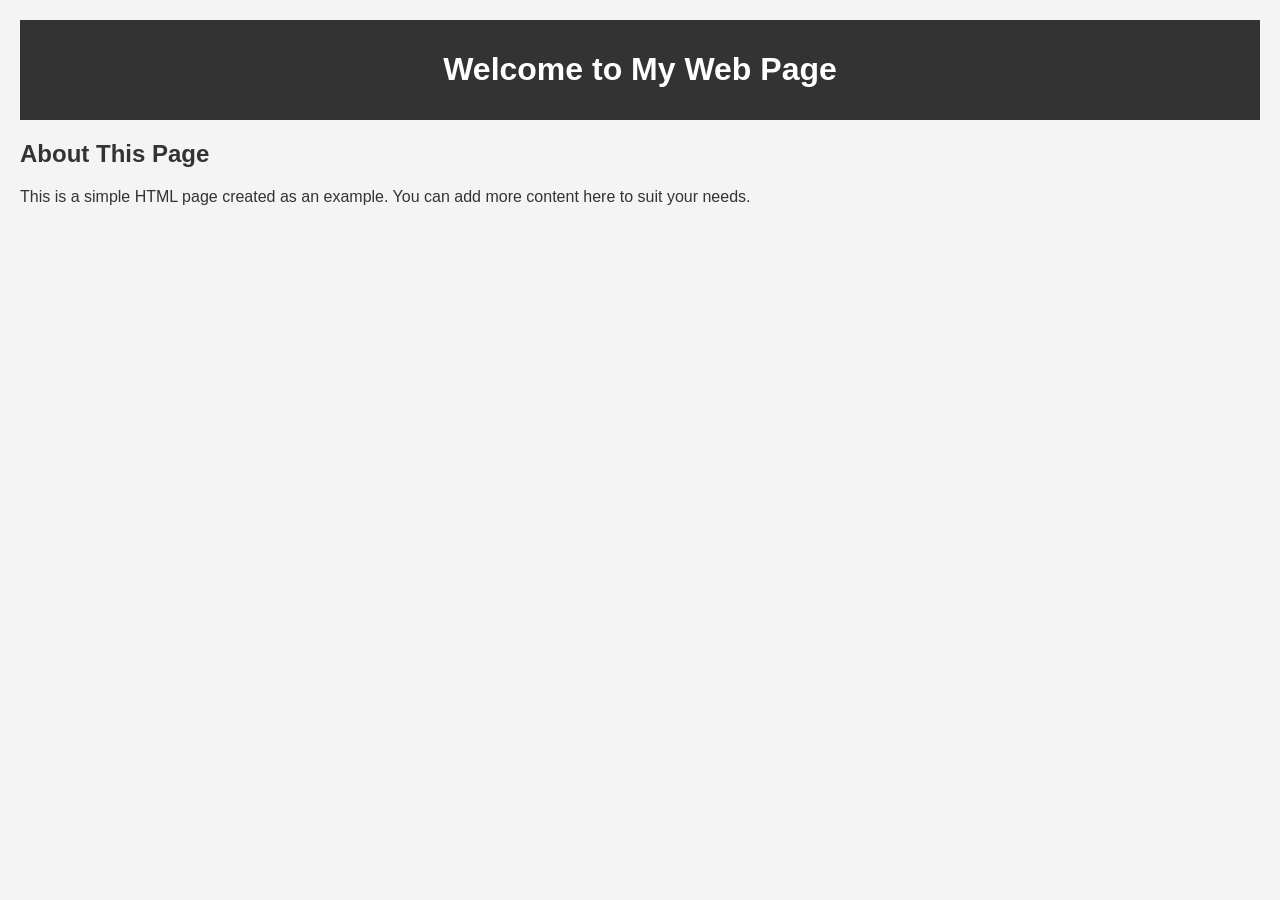
==== index.html @ c03ec2e4 "hello2" ====
<!DOCTYPE html>
<html lang="en">
<head>
    <meta charset="UTF-8">
    <meta name="viewport" content="width=device-width, initial-scale=1.0">
    <title>My First Web Page</title>
    <style>
        body {
            font-family: Arial, sans-serif;
            background-color: #f4f4f4;
            color: #333;
            margin: 0;
            padding: 20px;
        }
        header {
            background-color: #333;
            color: #fff;
            padding: 10px 0;
            text-align: center;
        }
        main {
            margin-top: 20px;
        }
    </style>
</head>
<body>
    <header>
        <h1>Welcome to My Web Page</h1>
    </header>
    <main>
        <h2>About This Page</h2>
        <p>This is a simple HTML page created as an example. You can add more content here to suit your needs.</p>
    </main>
</body>
</html>
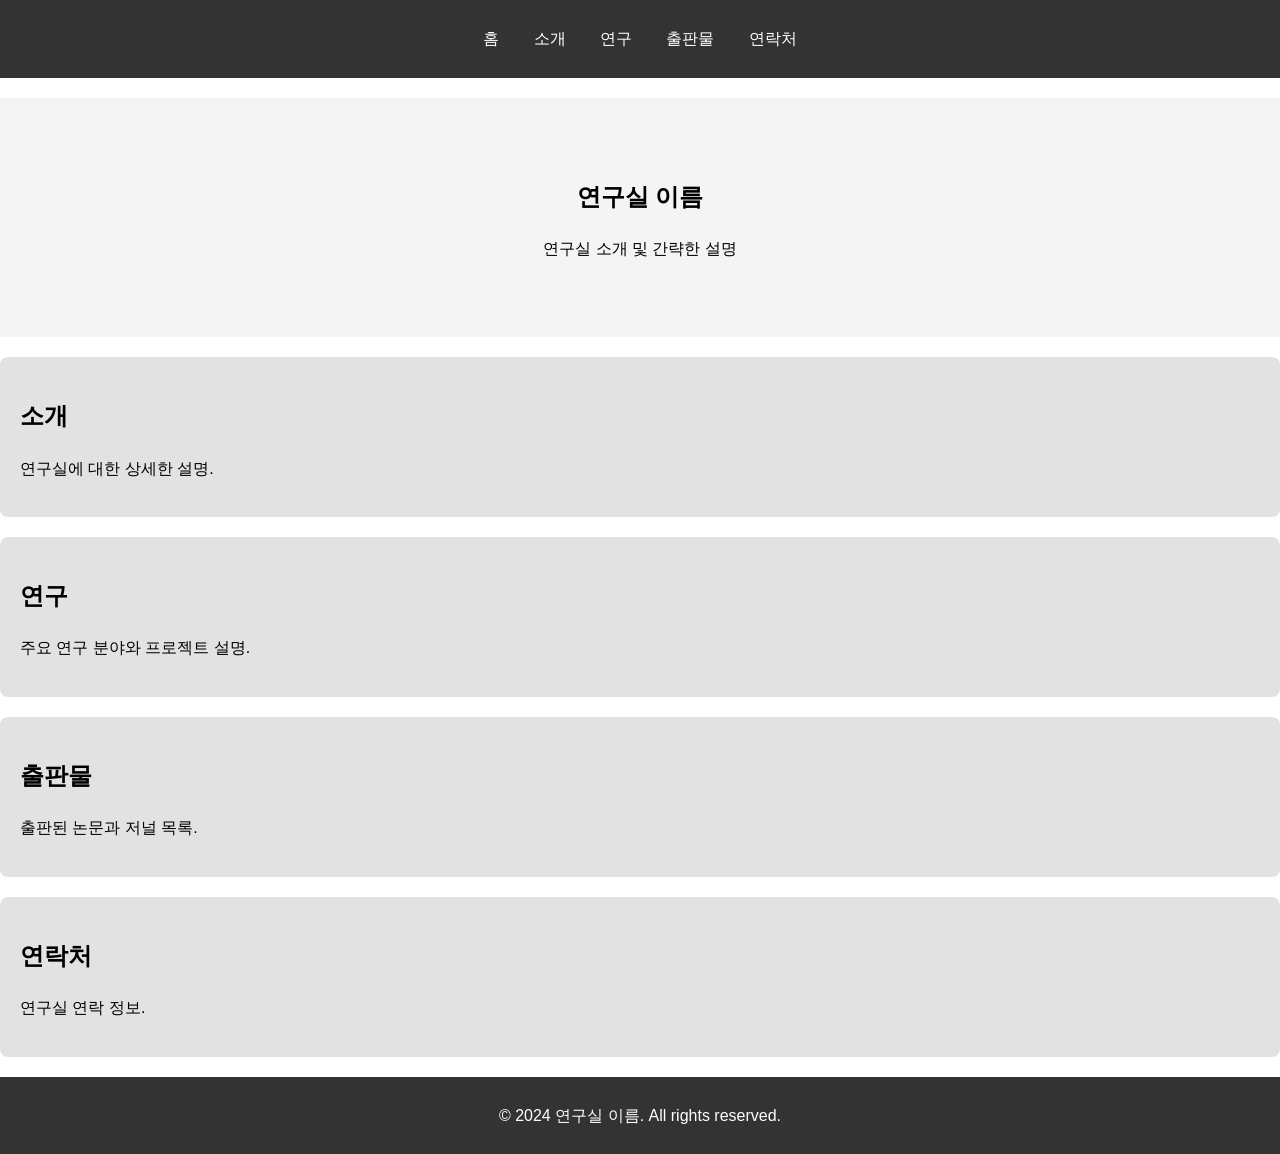
==== commit 661d99ef: "hello3" ====
--- a/index.html
+++ b/index.html
@@ -1,35 +1,53 @@
 <!DOCTYPE html>
-<html lang="en">
+<html lang="ko">
 <head>
     <meta charset="UTF-8">
     <meta name="viewport" content="width=device-width, initial-scale=1.0">
-    <title>My First Web Page</title>
-    <style>
-        body {
-            font-family: Arial, sans-serif;
-            background-color: #f4f4f4;
-            color: #333;
-            margin: 0;
-            padding: 20px;
-        }
-        header {
-            background-color: #333;
-            color: #fff;
-            padding: 10px 0;
-            text-align: center;
-        }
-        main {
-            margin-top: 20px;
-        }
-    </style>
+    <title>연구실 페이지</title>
+    <link rel="stylesheet" href="styles/styles.css">
 </head>
 <body>
     <header>
-        <h1>Welcome to My Web Page</h1>
+        <nav>
+            <ul>
+                <li><a href="#home">홈</a></li>
+                <li><a href="#about">소개</a></li>
+                <li><a href="#research">연구</a></li>
+                <li><a href="#publications">출판물</a></li>
+                <li><a href="#contact">연락처</a></li>
+            </ul>
+        </nav>
     </header>
-    <main>
-        <h2>About This Page</h2>
-        <p>This is a simple HTML page created as an example. You can add more content here to suit your needs.</p>
-    </main>
+
+    <section id="home">
+        <h1>연구실 이름</h1>
+        <p>연구실 소개 및 간략한 설명</p>
+    </section>
+
+    <section id="about">
+        <h2>소개</h2>
+        <p>연구실에 대한 상세한 설명.</p>
+    </section>
+
+    <section id="research">
+        <h2>연구</h2>
+        <p>주요 연구 분야와 프로젝트 설명.</p>
+    </section>
+
+    <section id="publications">
+        <h2>출판물</h2>
+        <p>출판된 논문과 저널 목록.</p>
+    </section>
+
+    <section id="contact">
+        <h2>연락처</h2>
+        <p>연구실 연락 정보.</p>
+    </section>
+
+    <footer>
+        <p>&copy; 2024 연구실 이름. All rights reserved.</p>
+    </footer>
+
+    <script src="script.js"></script>
 </body>
-</html>
+</html>
--- a/styles/styles.css
+++ b/styles/styles.css
@@ -0,0 +1,59 @@
+body {
+    font-family: Arial, sans-serif;
+    margin: 0;
+    padding: 0;
+    line-height: 1.6;
+}
+
+header {
+    background: #333;
+    color: #fff;
+    padding: 10px 0;
+    text-align: center;
+}
+
+nav ul {
+    list-style: none;
+    padding: 0;
+}
+
+nav ul li {
+    display: inline;
+    margin: 0 15px;
+}
+
+nav ul li a {
+    color: #fff;
+    text-decoration: none;
+}
+
+section {
+    padding: 20px;
+    margin: 20px 0;
+}
+
+section#home {
+    background: #f4f4f4;
+    text-align: center;
+    padding: 60px 20px;
+}
+
+section#about, section#research, section#publications, section#contact {
+    background: #e2e2e2;
+    border-radius: 8px;
+}
+
+footer {
+    background: #333;
+    color: #fff;
+    text-align: center;
+    padding: 10px 0;
+    margin-top: 20px;
+}
+
+@media (max-width: 768px) {
+    nav ul li {
+        display: block;
+        margin: 10px 0;
+    }
+}
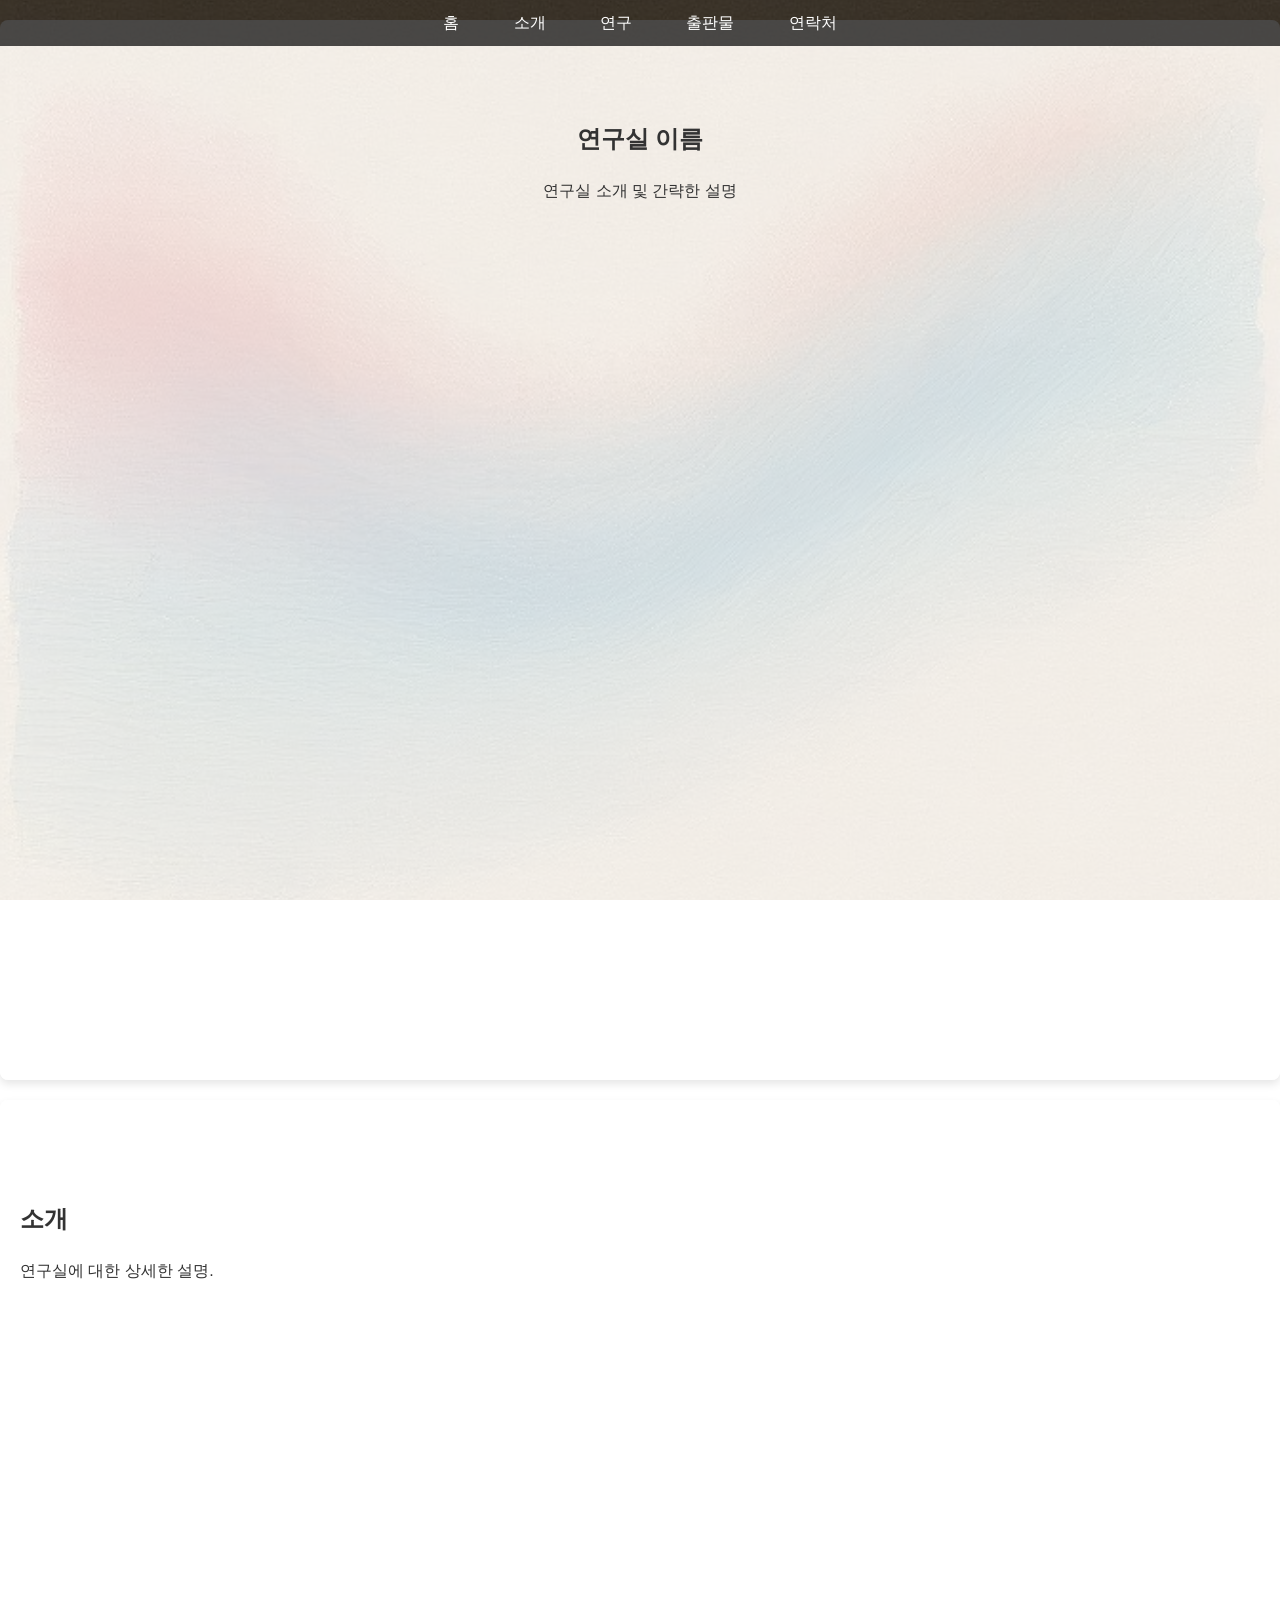
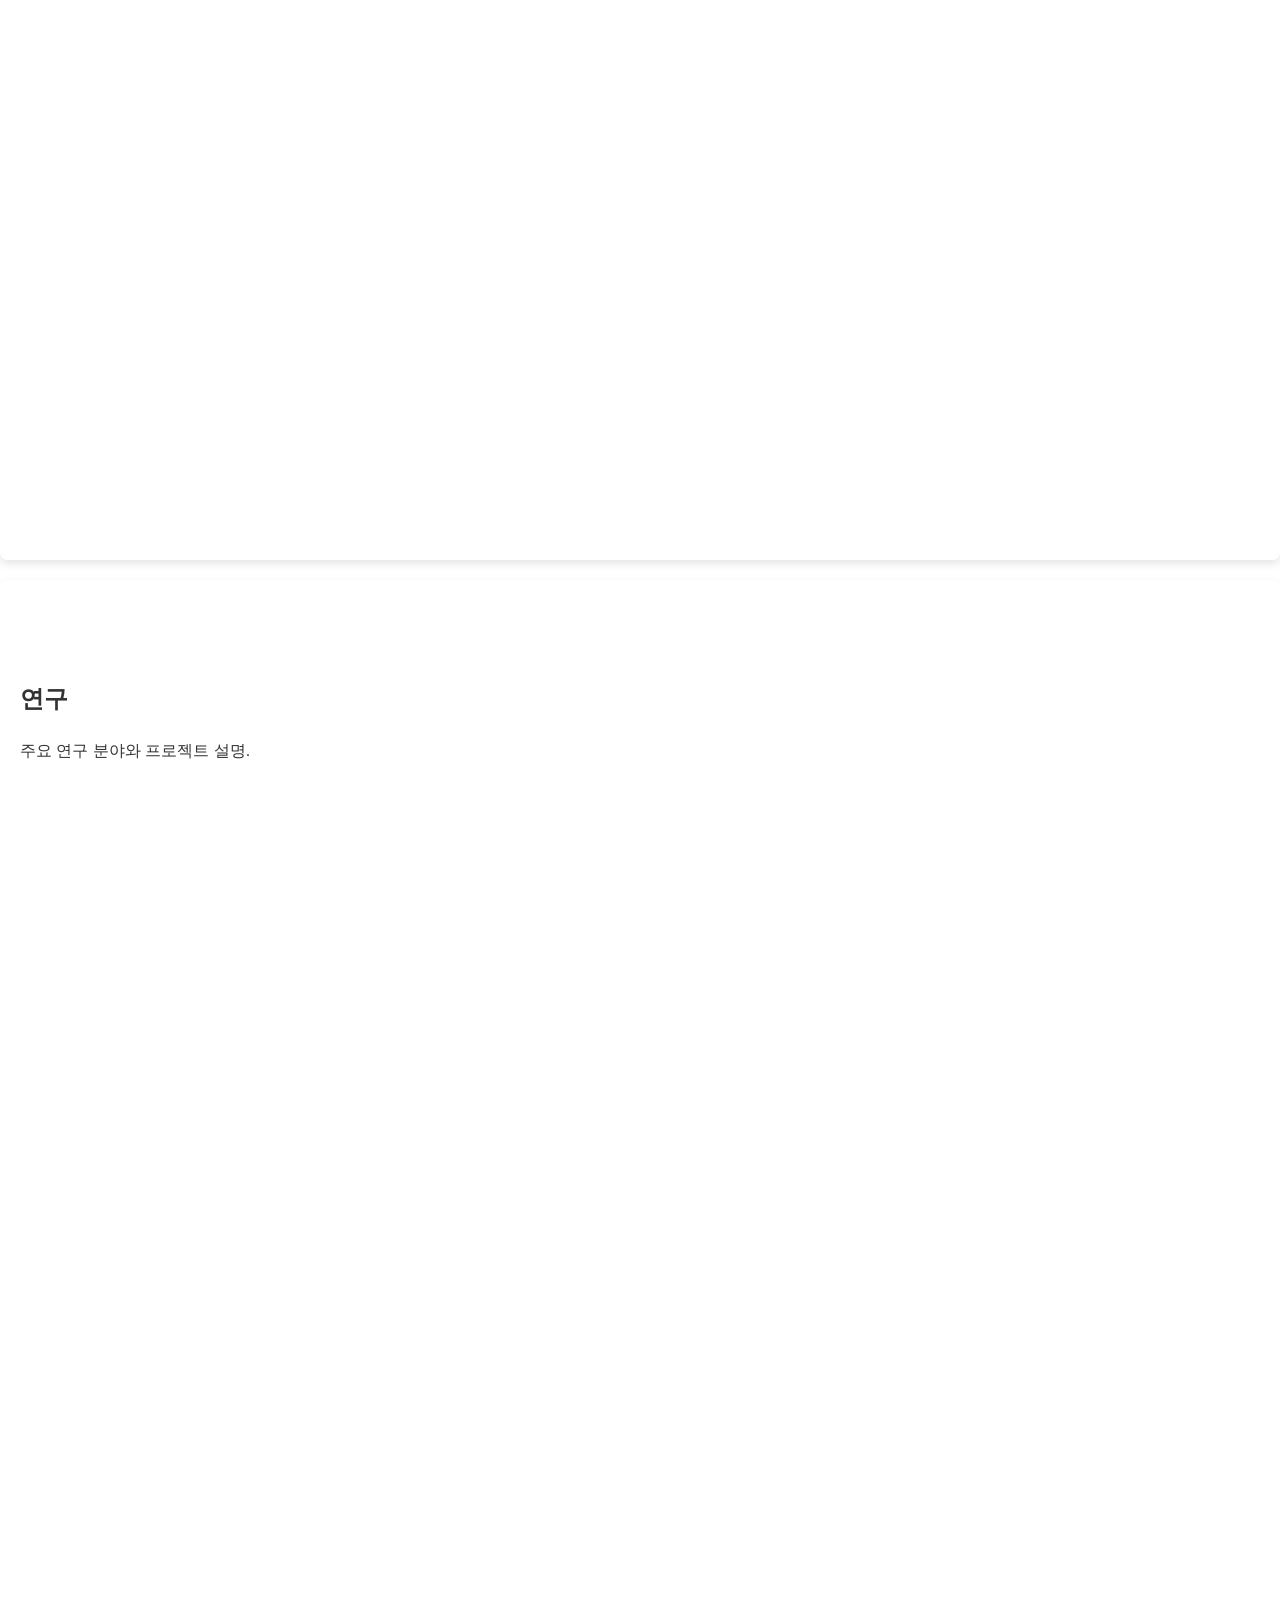
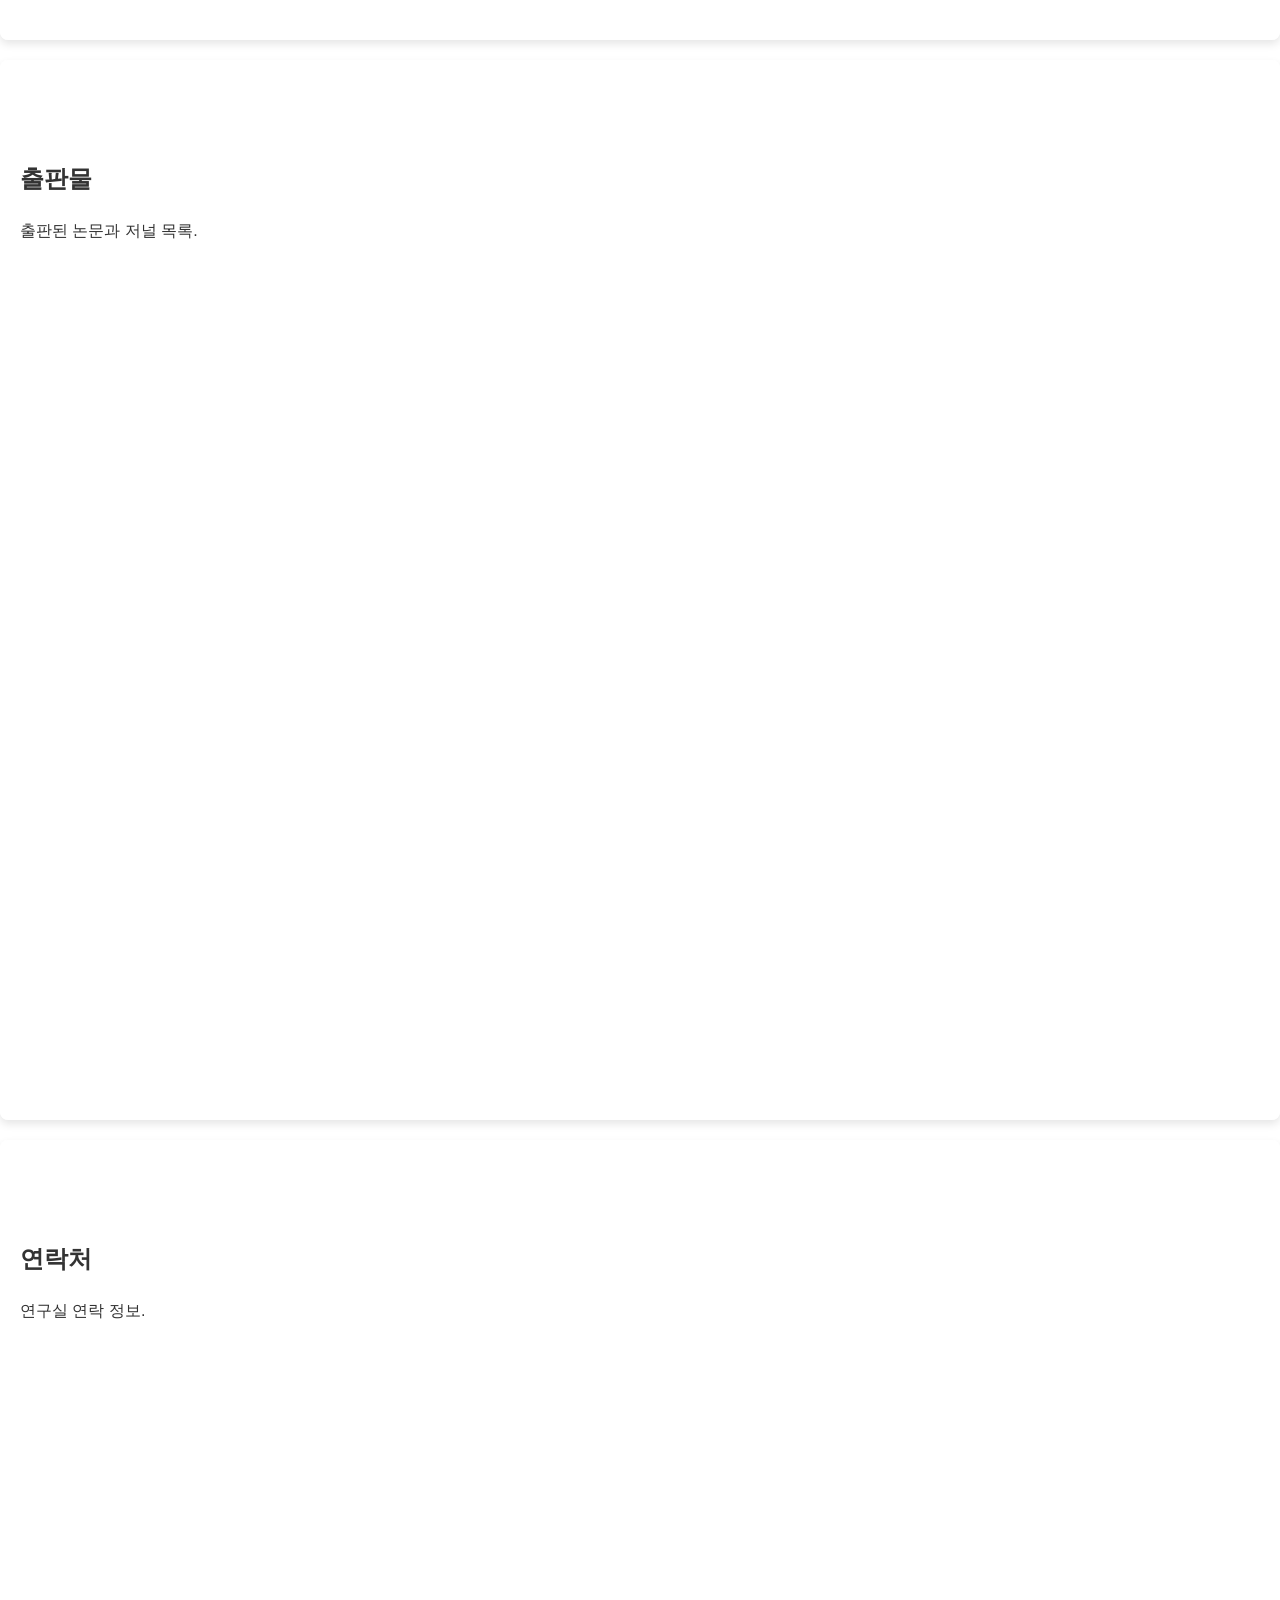
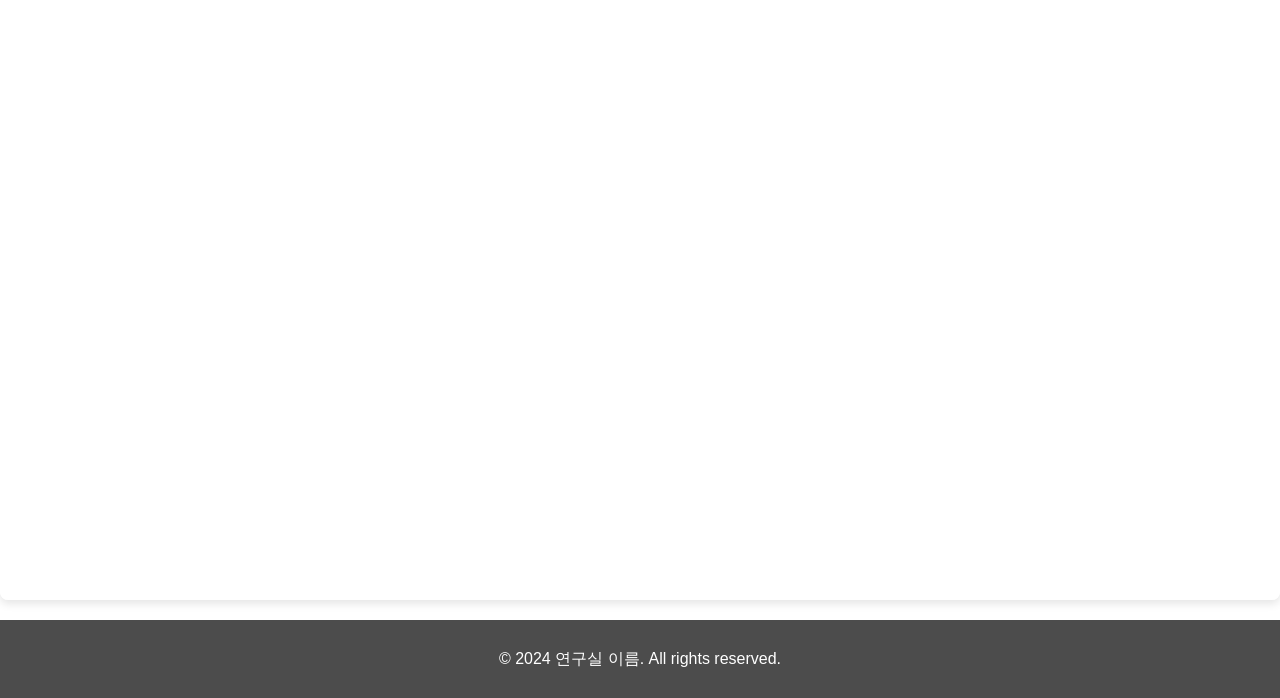
==== commit e8535746: "hello4" ====
--- a/index.html
+++ b/index.html
@@ -47,7 +47,5 @@
     <footer>
         <p>&copy; 2024 연구실 이름. All rights reserved.</p>
     </footer>
-
-    <script src="script.js"></script>
 </body>
-</html>+</html>
--- a/styles/styles.css
+++ b/styles/styles.css
@@ -3,48 +3,61 @@
     margin: 0;
     padding: 0;
     line-height: 1.6;
+    background-image: url('image.jpg'); /* 배경 이미지 설정 */
+    background-size: cover;
+    background-attachment: fixed; /* 배경을 고정시킴 */
+    background-position: center;
+    color: #333;
 }
 
 header {
-    background: #333;
+    background: rgba(0, 0, 0, 0.7);
     color: #fff;
     padding: 10px 0;
+    position: fixed;
+    width: 100%;
+    top: 0;
+    z-index: 1000;
+}
+
+header nav ul {
+    list-style: none;
+    padding: 0;
+    margin: 0;
     text-align: center;
 }
 
-nav ul {
-    list-style: none;
-    padding: 0;
-}
-
-nav ul li {
+header nav ul li {
     display: inline;
     margin: 0 15px;
 }
 
-nav ul li a {
+header nav ul li a {
     color: #fff;
     text-decoration: none;
+    padding: 5px 10px;
+}
+
+header nav ul li a:hover {
+    background: #555;
+    border-radius: 4px;
 }
 
 section {
-    padding: 20px;
+    padding: 80px 20px; /* 패딩을 늘려 상단 헤더와 겹치지 않도록 설정 */
     margin: 20px 0;
+    min-height: 100vh; /* 각 섹션의 높이를 전체 화면 높이로 설정 */
+    background: rgba(255, 255, 255, 0.8);
+    border-radius: 8px;
+    box-shadow: 0 4px 8px rgba(0, 0, 0, 0.1);
 }
 
 section#home {
-    background: #f4f4f4;
     text-align: center;
-    padding: 60px 20px;
-}
-
-section#about, section#research, section#publications, section#contact {
-    background: #e2e2e2;
-    border-radius: 8px;
 }
 
 footer {
-    background: #333;
+    background: rgba(0, 0, 0, 0.7);
     color: #fff;
     text-align: center;
     padding: 10px 0;
@@ -52,7 +65,7 @@
 }
 
 @media (max-width: 768px) {
-    nav ul li {
+    header nav ul li {
         display: block;
         margin: 10px 0;
     }
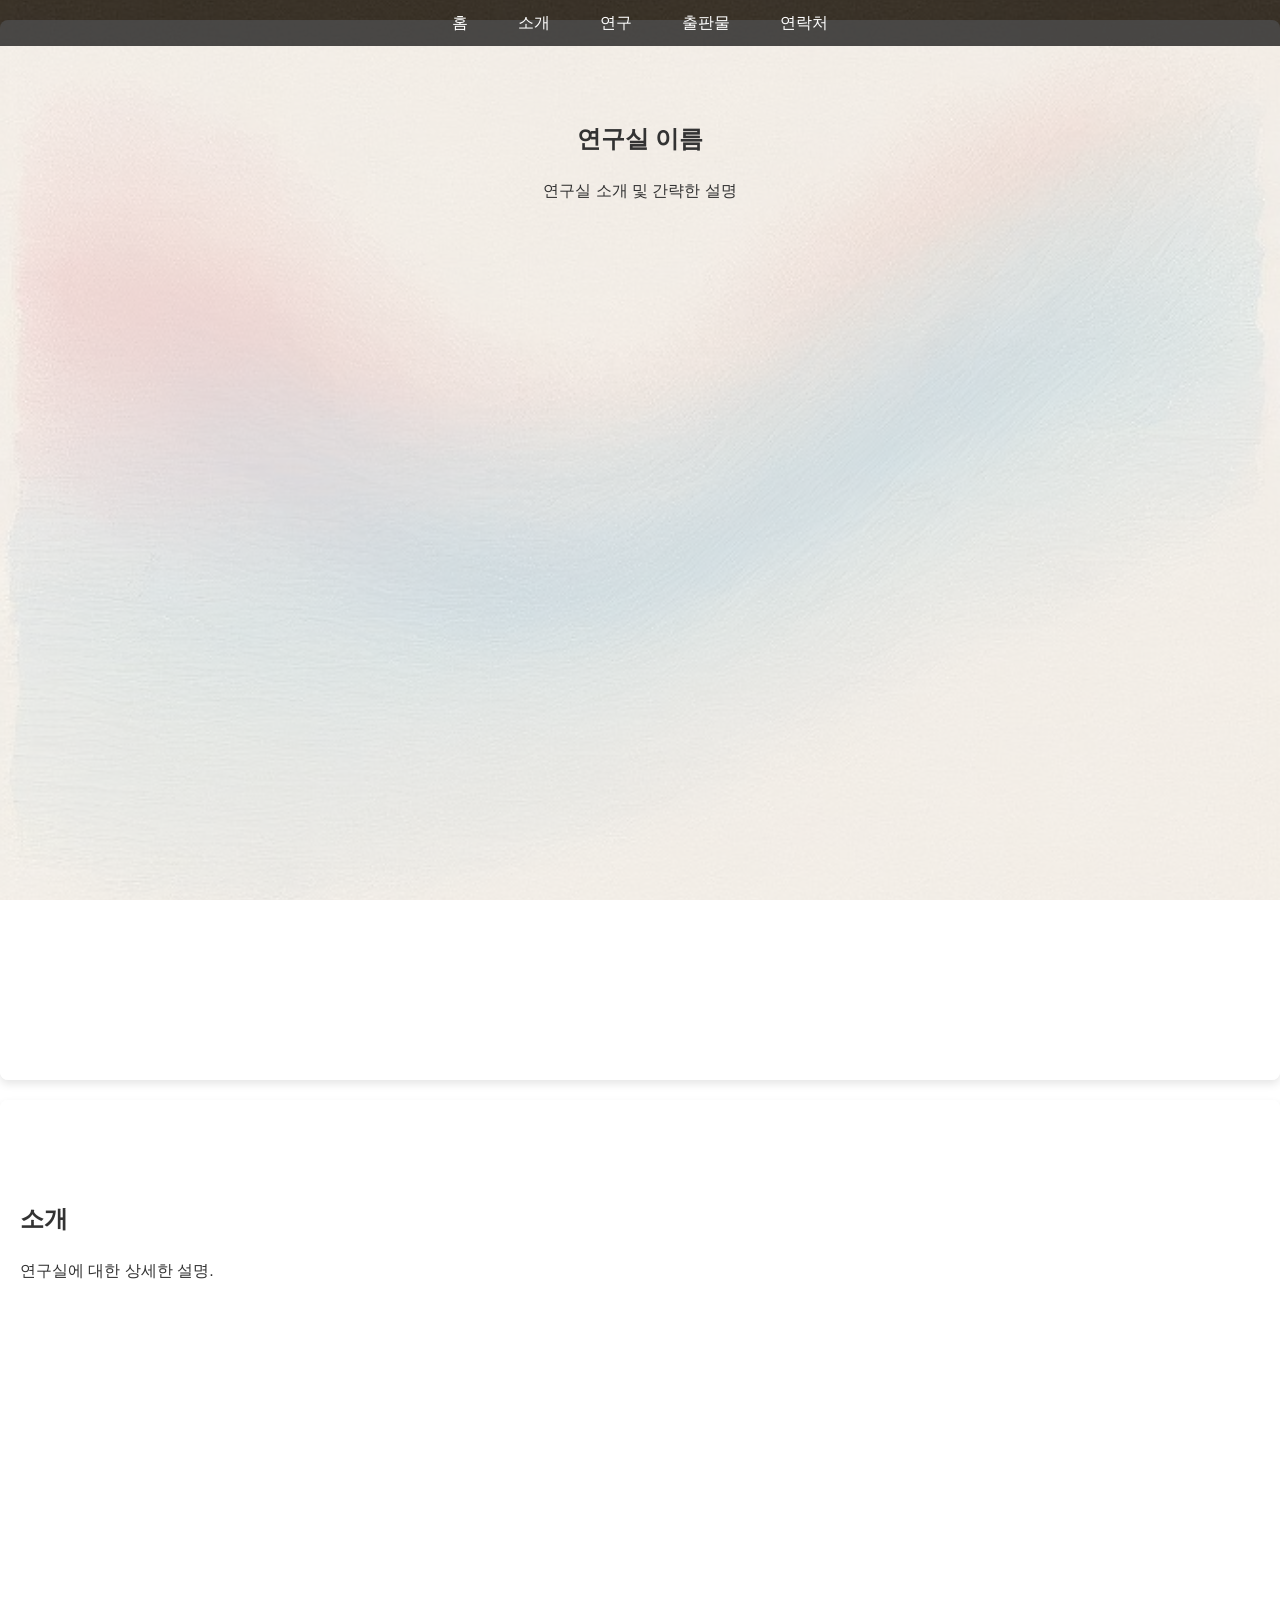
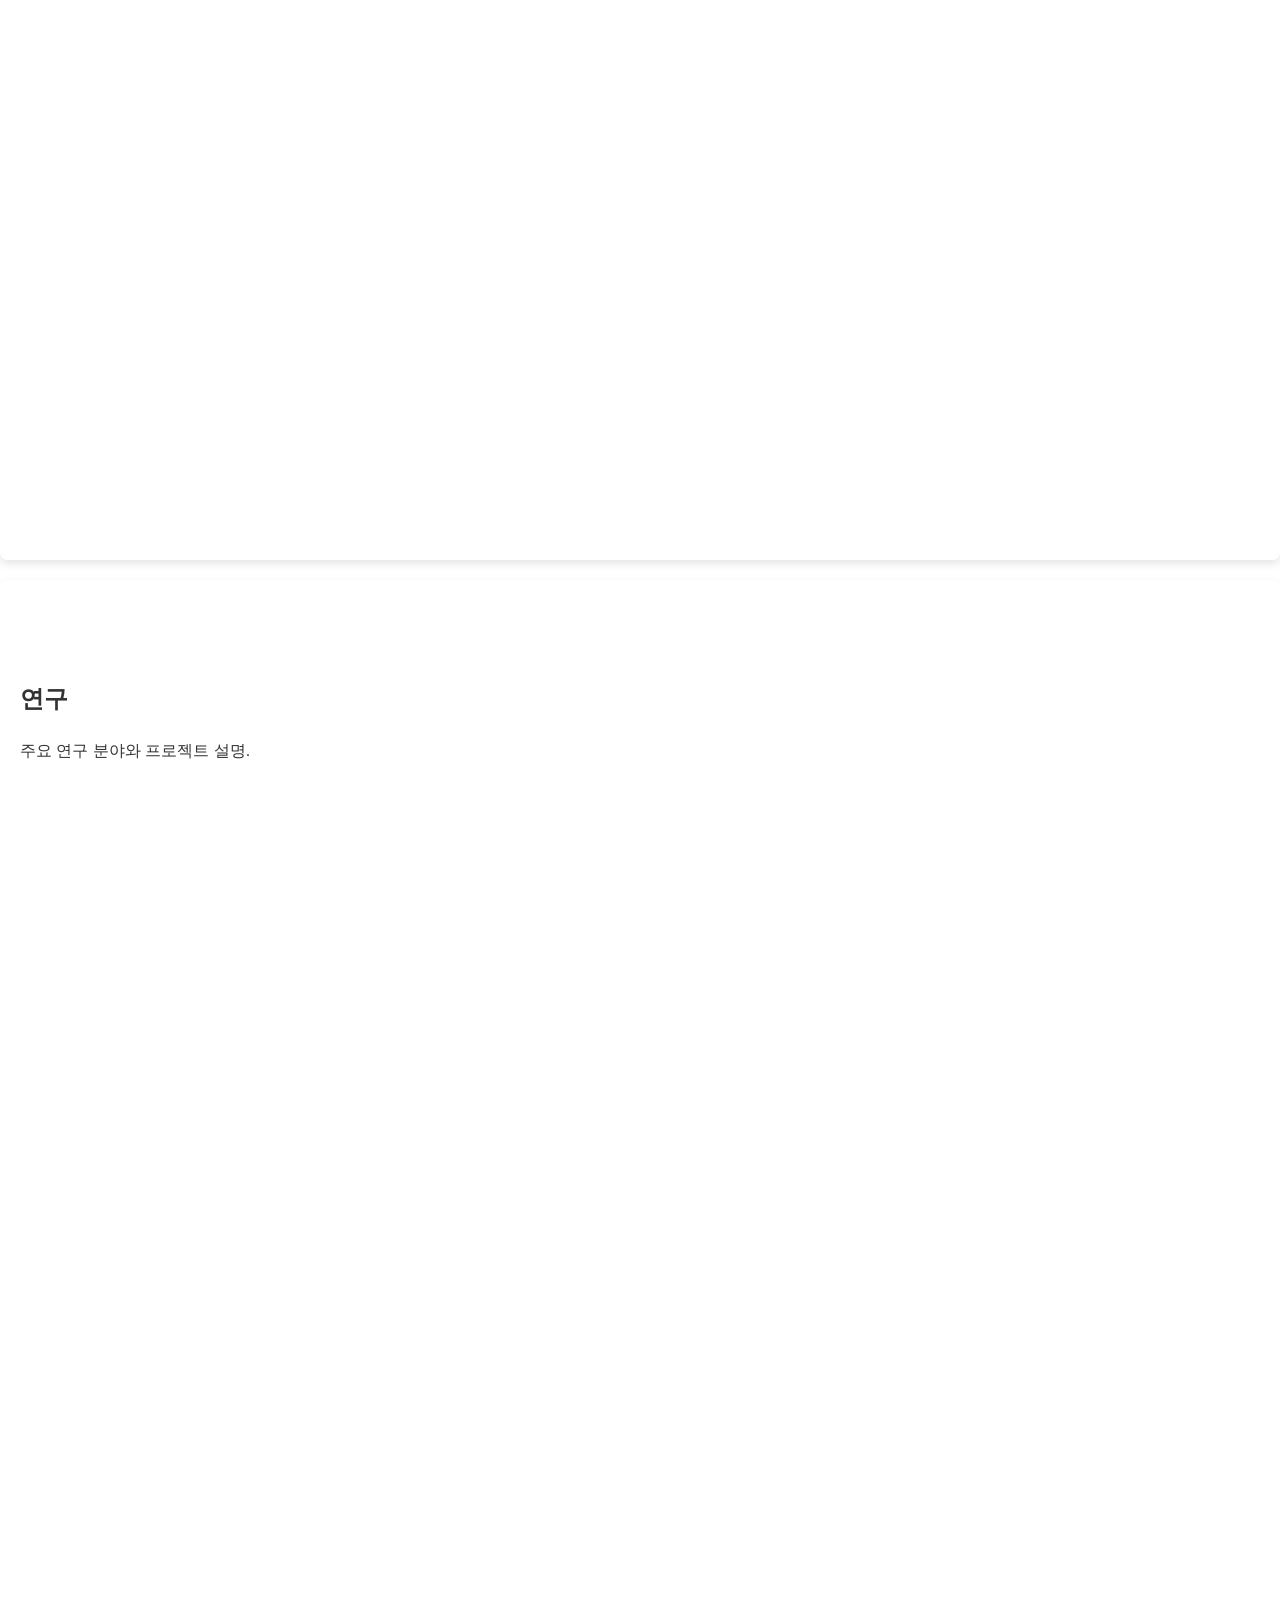
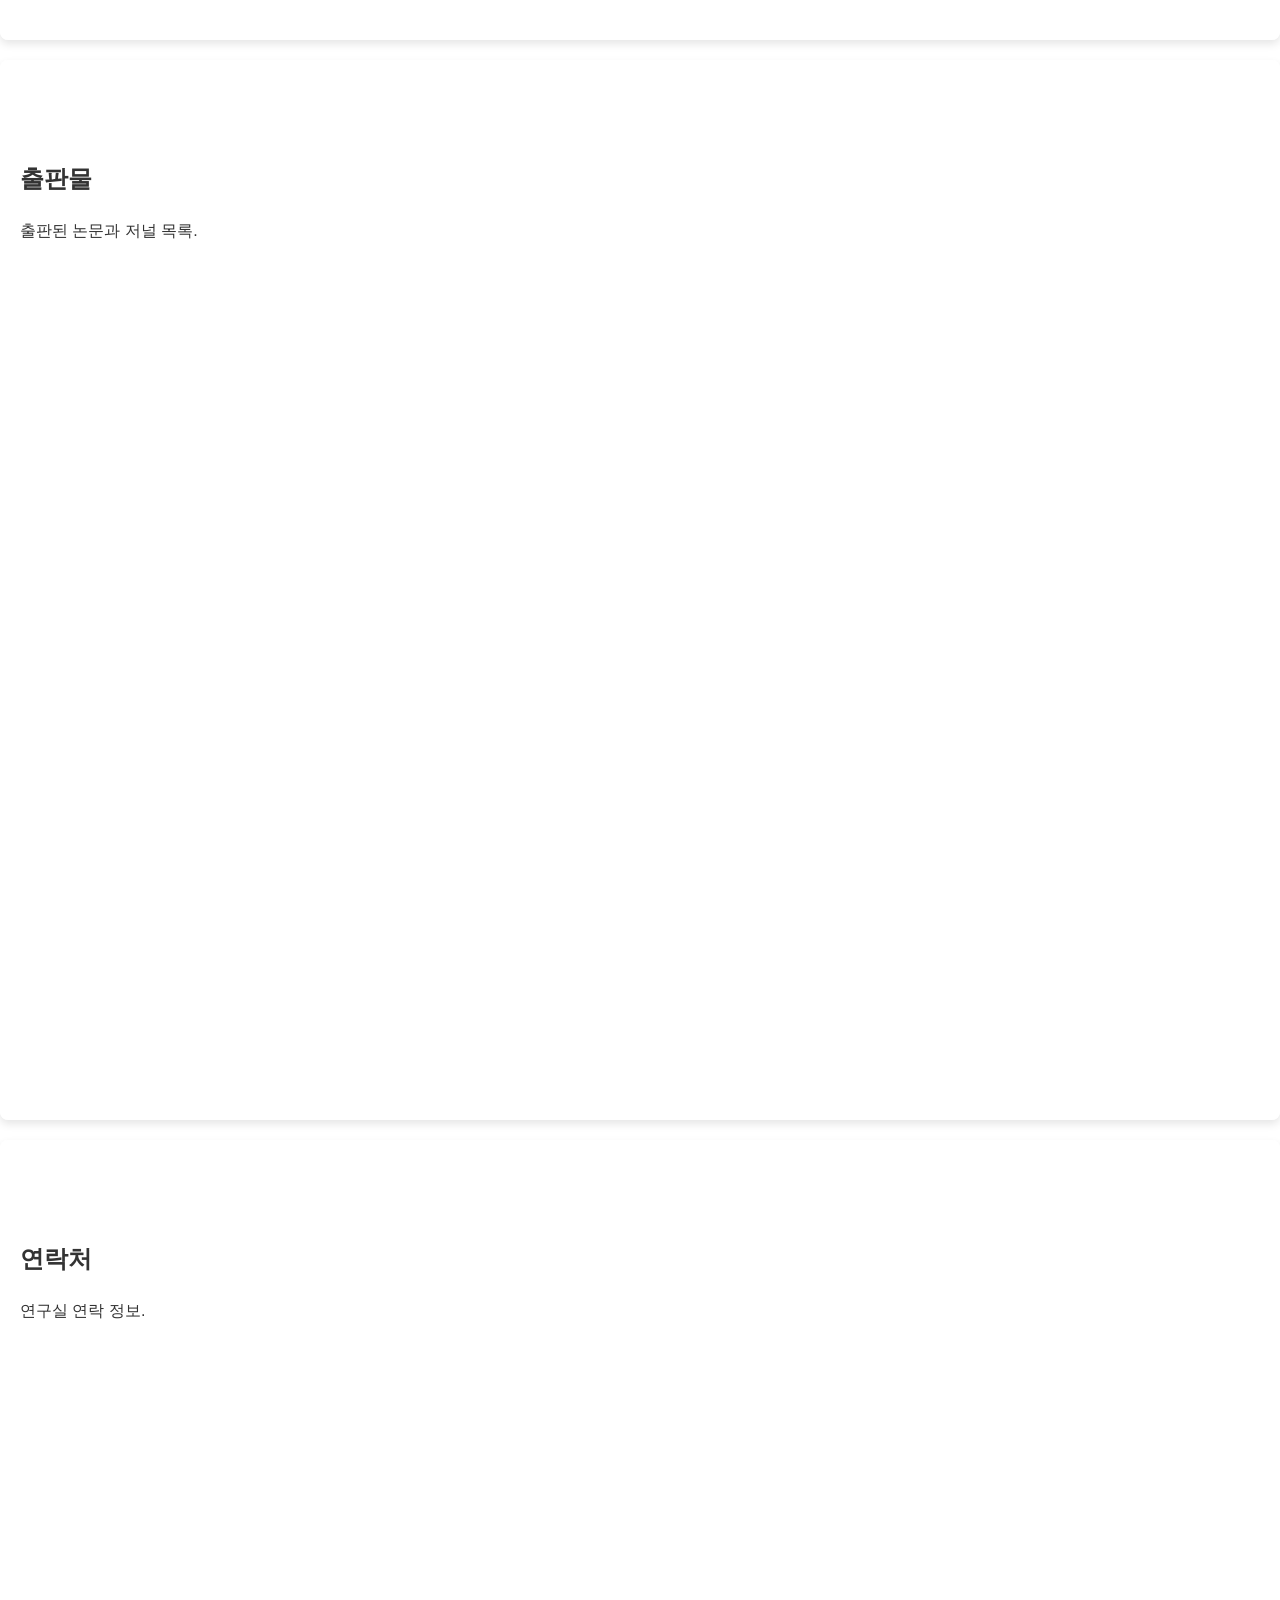
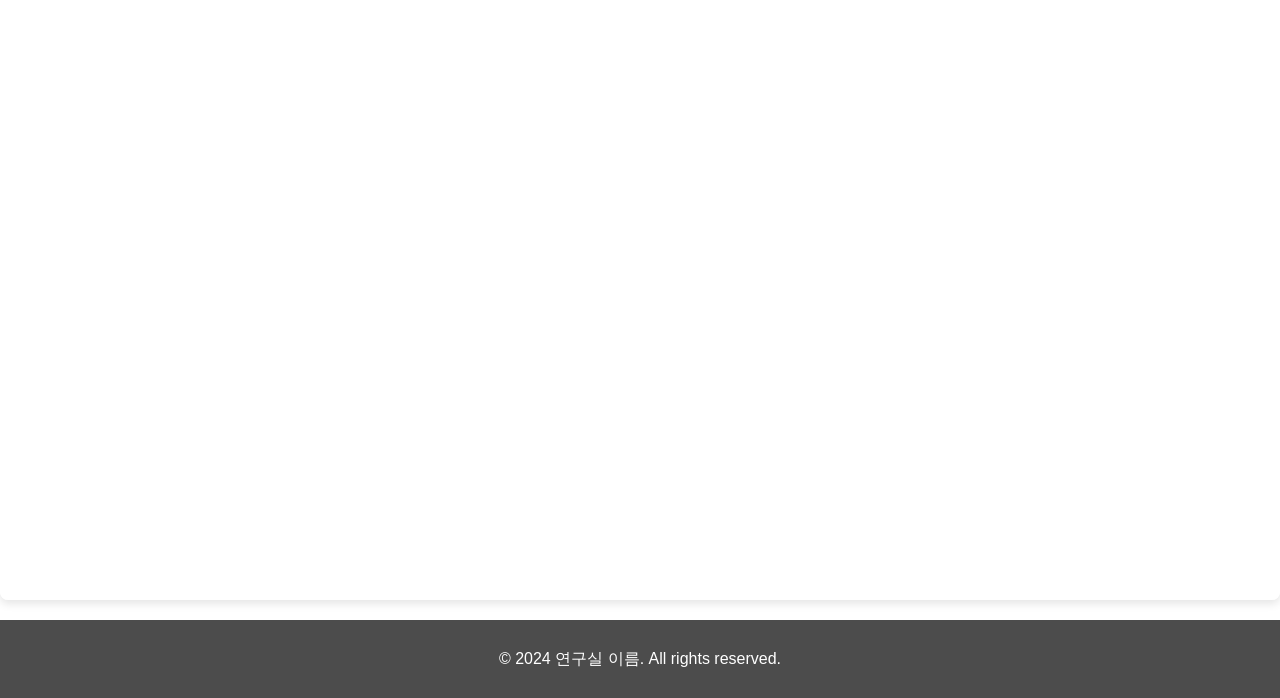
==== commit 63c48e20: "hello5" ====
--- a/index.html
+++ b/index.html
@@ -9,7 +9,12 @@
 <body>
     <header>
         <nav>
-            <ul>
+            <div class="menu-toggle" id="mobile-menu">
+                <span class="bar"></span>
+                <span class="bar"></span>
+                <span class="bar"></span>
+            </div>
+            <ul class="nav-list">
                 <li><a href="#home">홈</a></li>
                 <li><a href="#about">소개</a></li>
                 <li><a href="#research">연구</a></li>
@@ -47,5 +52,7 @@
     <footer>
         <p>&copy; 2024 연구실 이름. All rights reserved.</p>
     </footer>
+
+    <script src="script.js"></script>
 </body>
 </html>
--- a/styles/styles.css
+++ b/styles/styles.css
@@ -1,11 +1,12 @@
+/* 기본 스타일 */
 body {
     font-family: Arial, sans-serif;
     margin: 0;
     padding: 0;
     line-height: 1.6;
-    background-image: url('image.jpg'); /* 배경 이미지 설정 */
+    background-image: url('image.jpg');
     background-size: cover;
-    background-attachment: fixed; /* 배경을 고정시킴 */
+    background-attachment: fixed;
     background-position: center;
     color: #333;
 }
@@ -20,33 +21,78 @@
     z-index: 1000;
 }
 
-header nav ul {
+.nav-list {
     list-style: none;
     padding: 0;
     margin: 0;
-    text-align: center;
+    display: flex;
+    justify-content: center;
 }
 
-header nav ul li {
-    display: inline;
+.nav-list li {
     margin: 0 15px;
 }
 
-header nav ul li a {
+.nav-list li a {
     color: #fff;
     text-decoration: none;
     padding: 5px 10px;
 }
 
-header nav ul li a:hover {
+.nav-list li a:hover {
     background: #555;
     border-radius: 4px;
 }
 
+/* 햄버거 메뉴 스타일 (모바일) */
+.menu-toggle {
+    display: none;
+    flex-direction: column;
+    cursor: pointer;
+    position: absolute;
+    top: 15px;
+    right: 20px;
+}
+
+.menu-toggle .bar {
+    width: 25px;
+    height: 3px;
+    background-color: #fff;
+    margin: 4px 0;
+    transition: 0.4s;
+}
+
+@media (max-width: 768px) {
+    .nav-list {
+        flex-direction: column;
+        position: absolute;
+        width: 100%;
+        height: 100vh;
+        top: 60px;
+        left: -100%;
+        background-color: rgba(0, 0, 0, 0.9);
+        transition: 0.5s;
+    }
+
+    .nav-list.active {
+        left: 0;
+    }
+
+    .nav-list li {
+        text-align: center;
+        margin: 50px 0;
+    }
+
+    .menu-toggle {
+        display: flex;
+    }
+}
+
+/* 섹션 스타일 */
 section {
-    padding: 80px 20px; /* 패딩을 늘려 상단 헤더와 겹치지 않도록 설정 */
+    padding: 80px 20px;
     margin: 20px 0;
-    min-height: 100vh; /* 각 섹션의 높이를 전체 화면 높이로 설정 */
+    min-height: 100vh;
     background: rgba(255, 255, 255, 0.8);
     border-radius: 8px;
     box-shadow: 0 4px 8px rgba(0, 0, 0, 0.1);
@@ -63,10 +109,3 @@
     padding: 10px 0;
     margin-top: 20px;
 }
-
-@media (max-width: 768px) {
-    header nav ul li {
-        display: block;
-        margin: 10px 0;
-    }
-}
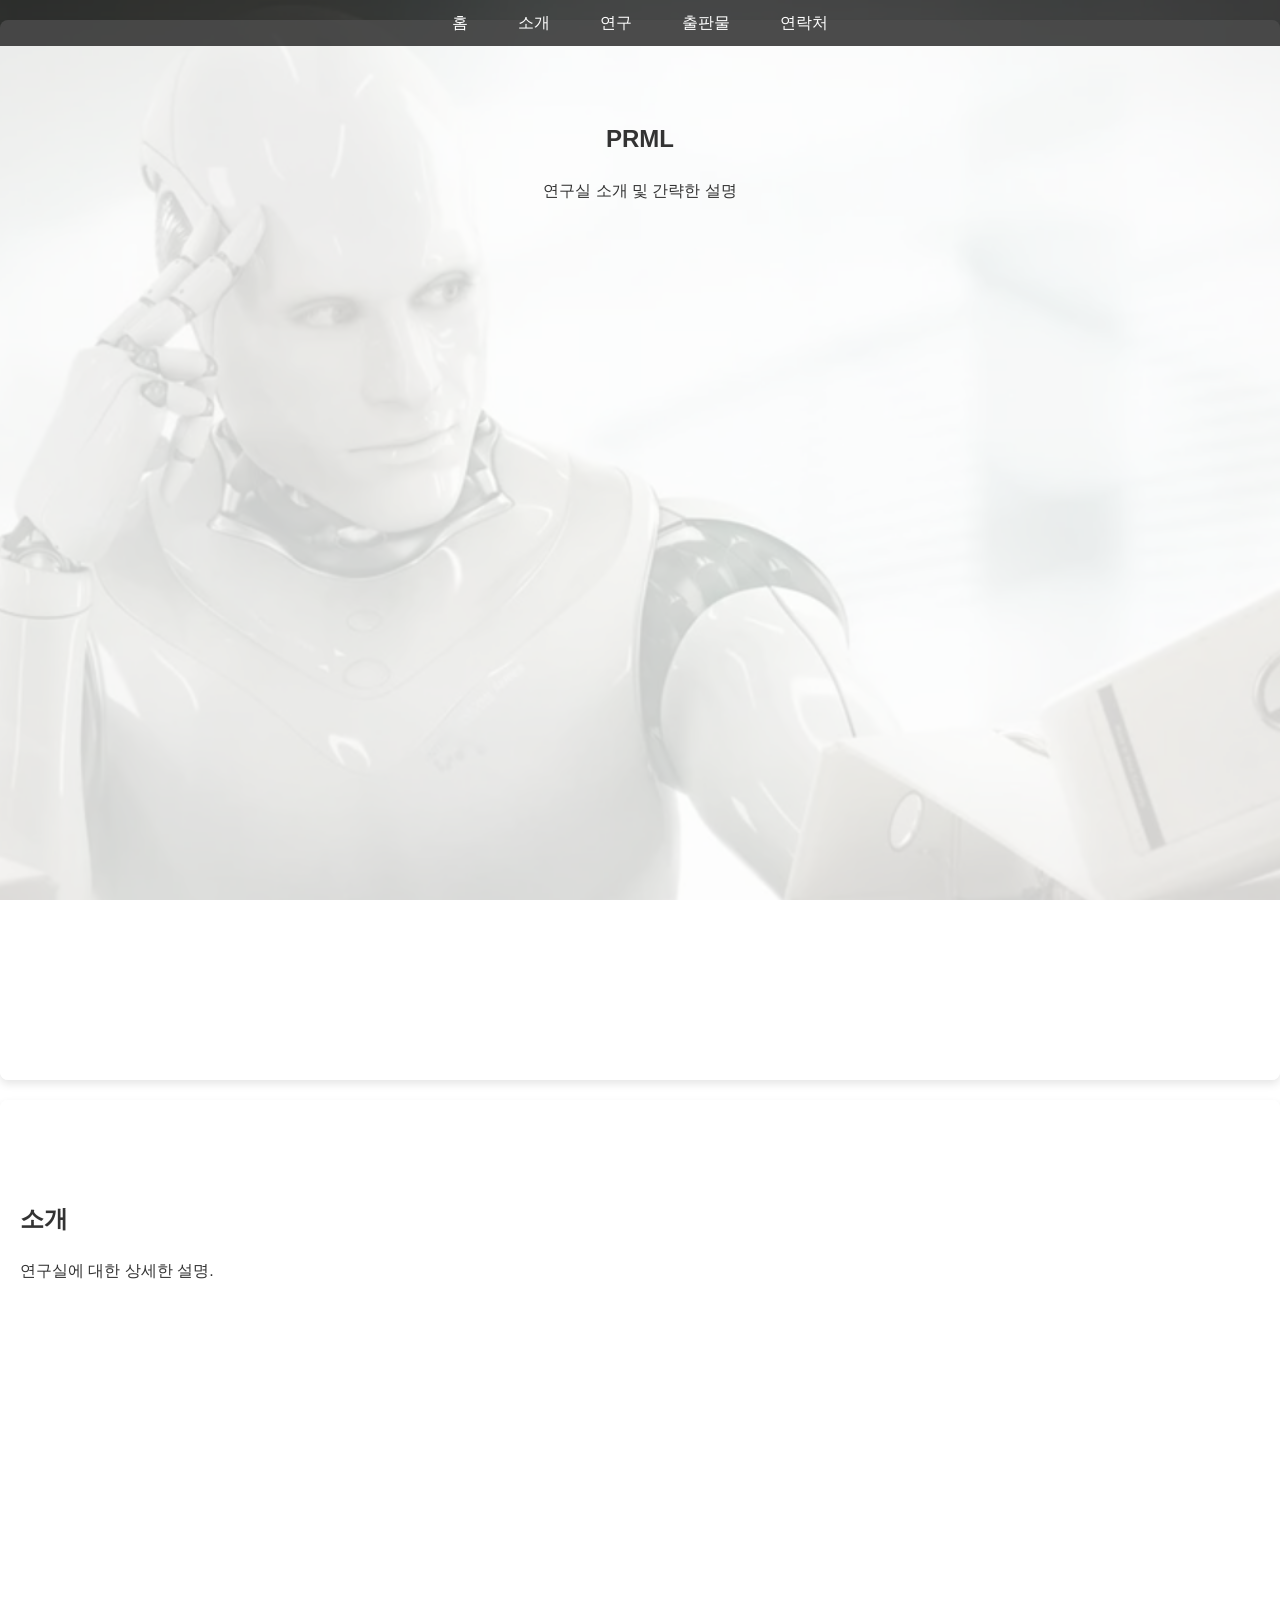
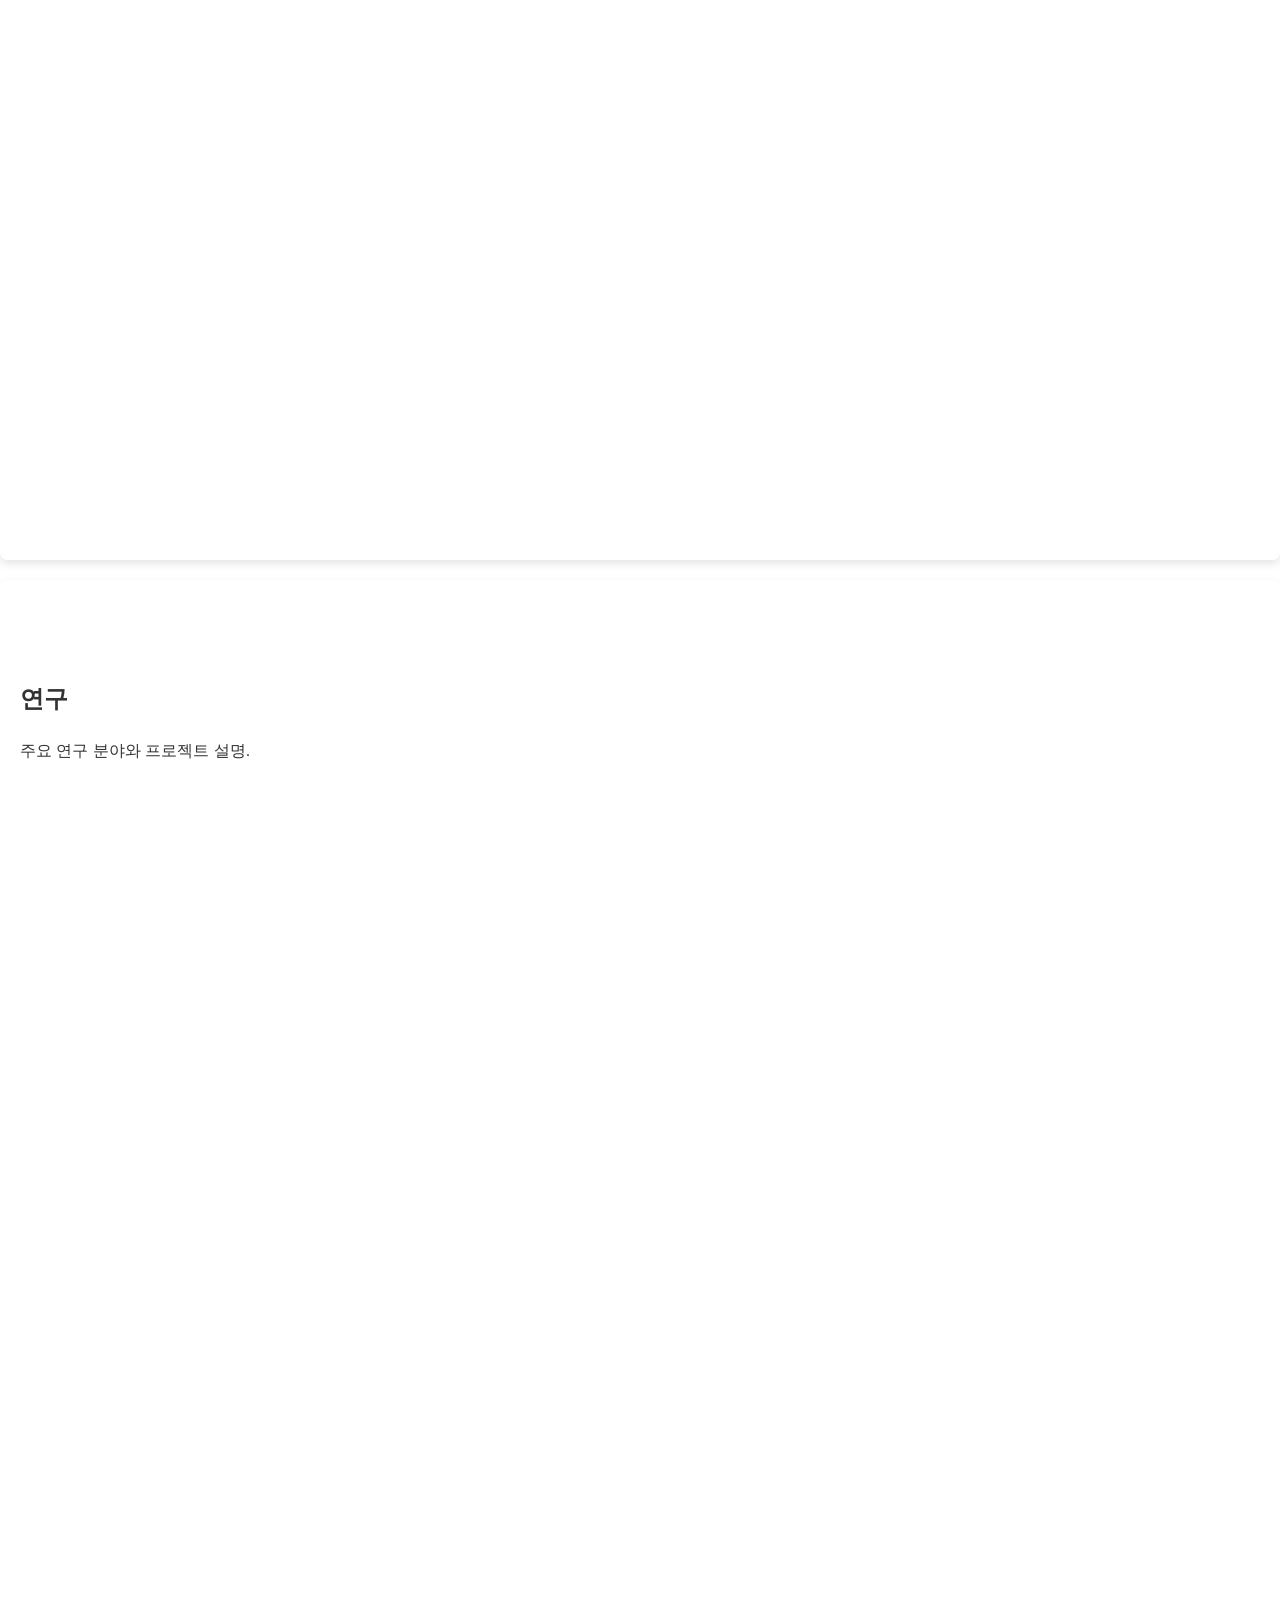
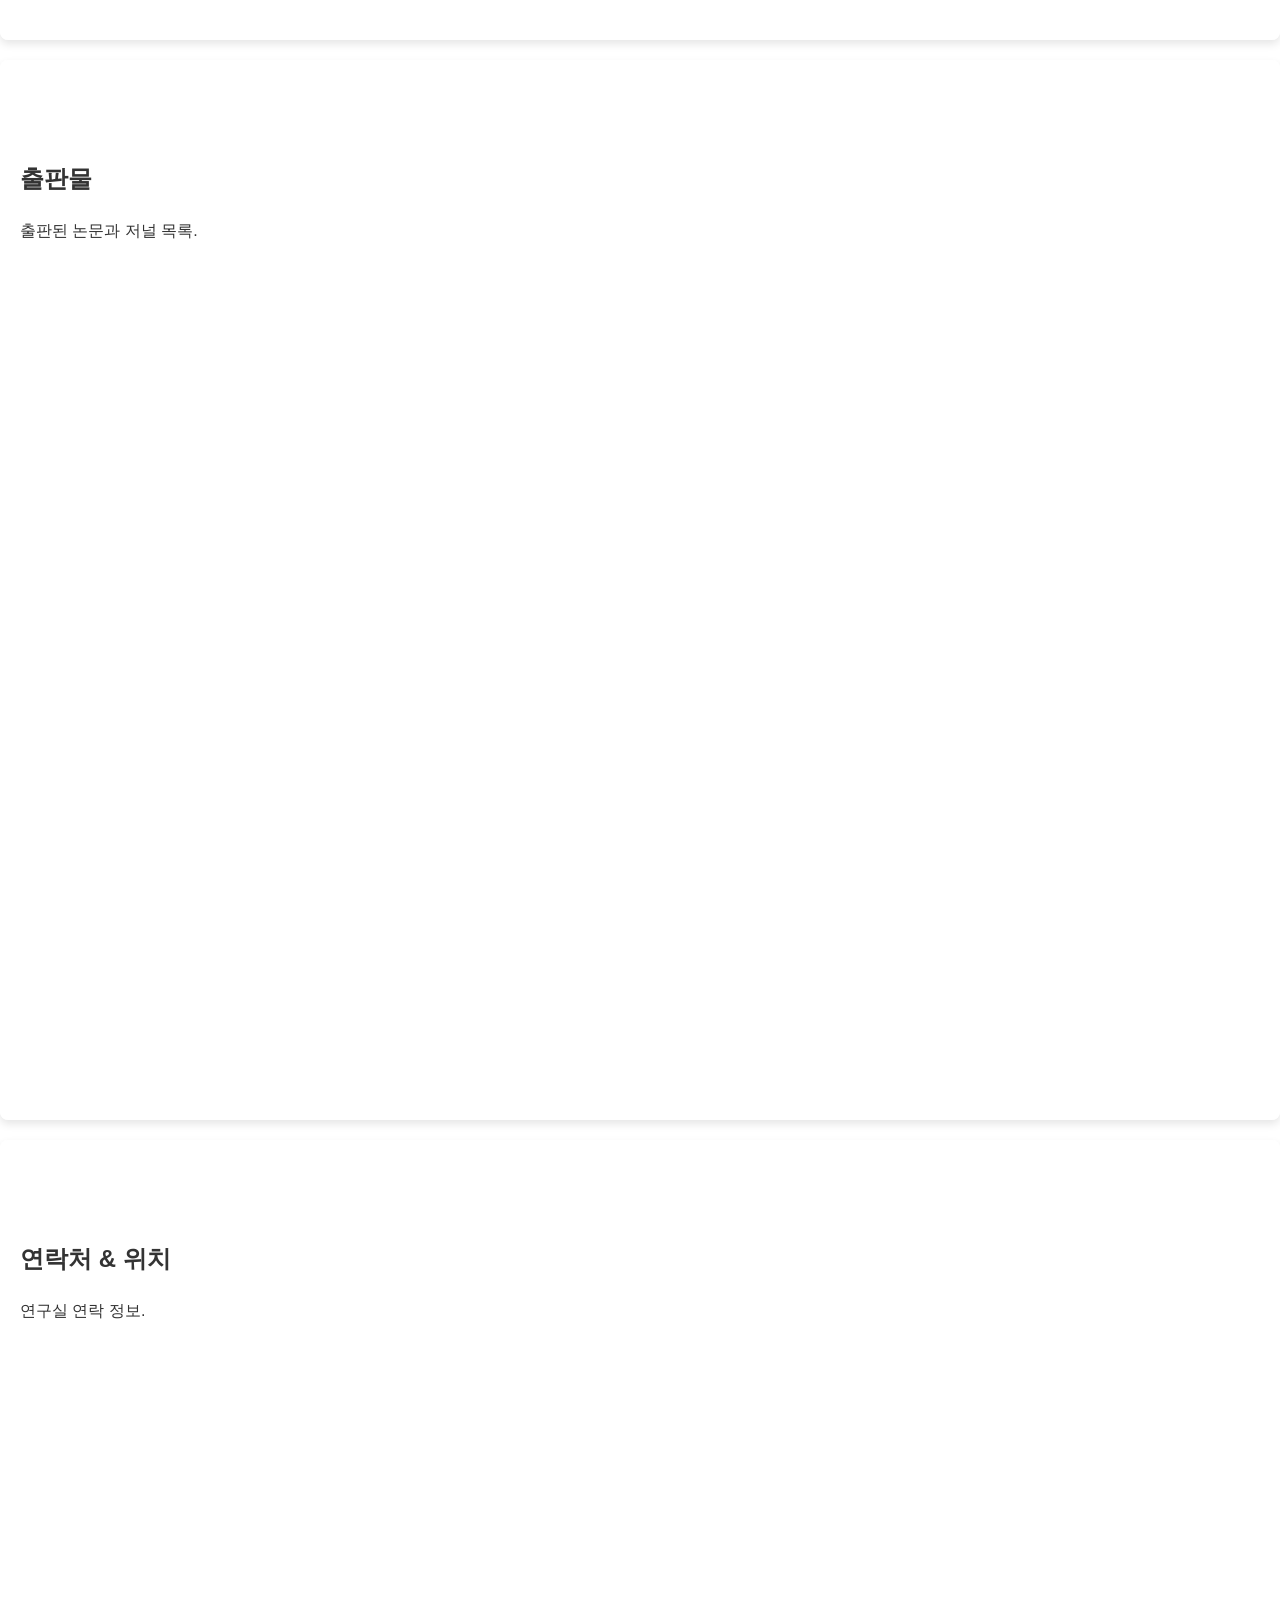
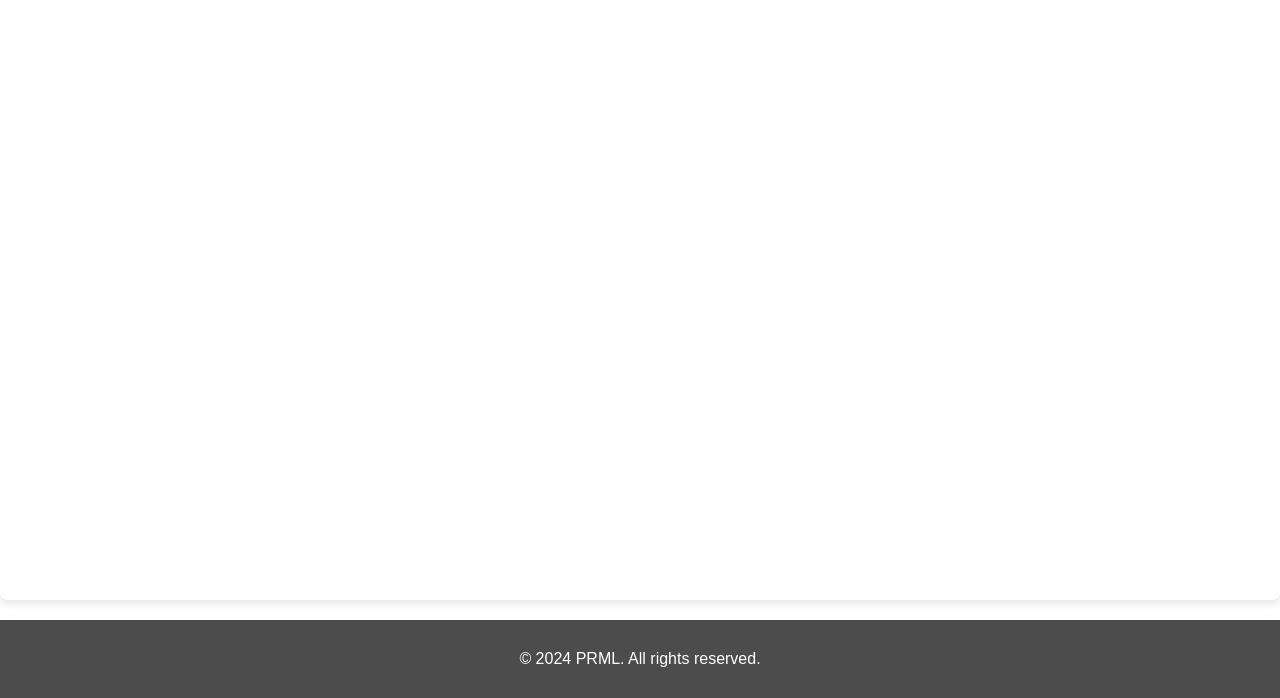
==== commit ef88d256: "hello6" ====
--- a/index.html
+++ b/index.html
@@ -25,7 +25,7 @@
     </header>
 
     <section id="home">
-        <h1>연구실 이름</h1>
+        <h1>PRML</h1>
         <p>연구실 소개 및 간략한 설명</p>
     </section>
 
@@ -45,12 +45,12 @@
     </section>
 
     <section id="contact">
-        <h2>연락처</h2>
+        <h2>연락처 & 위치</h2>
         <p>연구실 연락 정보.</p>
     </section>
 
     <footer>
-        <p>&copy; 2024 연구실 이름. All rights reserved.</p>
+        <p>&copy; 2024 PRML. All rights reserved.</p>
     </footer>
 
     <script src="script.js"></script>
--- a/styles/styles.css
+++ b/styles/styles.css
@@ -4,7 +4,7 @@
     margin: 0;
     padding: 0;
     line-height: 1.6;
-    background-image: url('image.jpg');
+    background-image: url('image1.png');
     background-size: cover;
     background-attachment: fixed;
     background-position: center;
@@ -62,7 +62,7 @@
     transition: 0.4s;
 }
 
-@media (max-width: 768px) {
+@media (max-width: 1200px) {
     .nav-list {
         flex-direction: column;
         position: absolute;
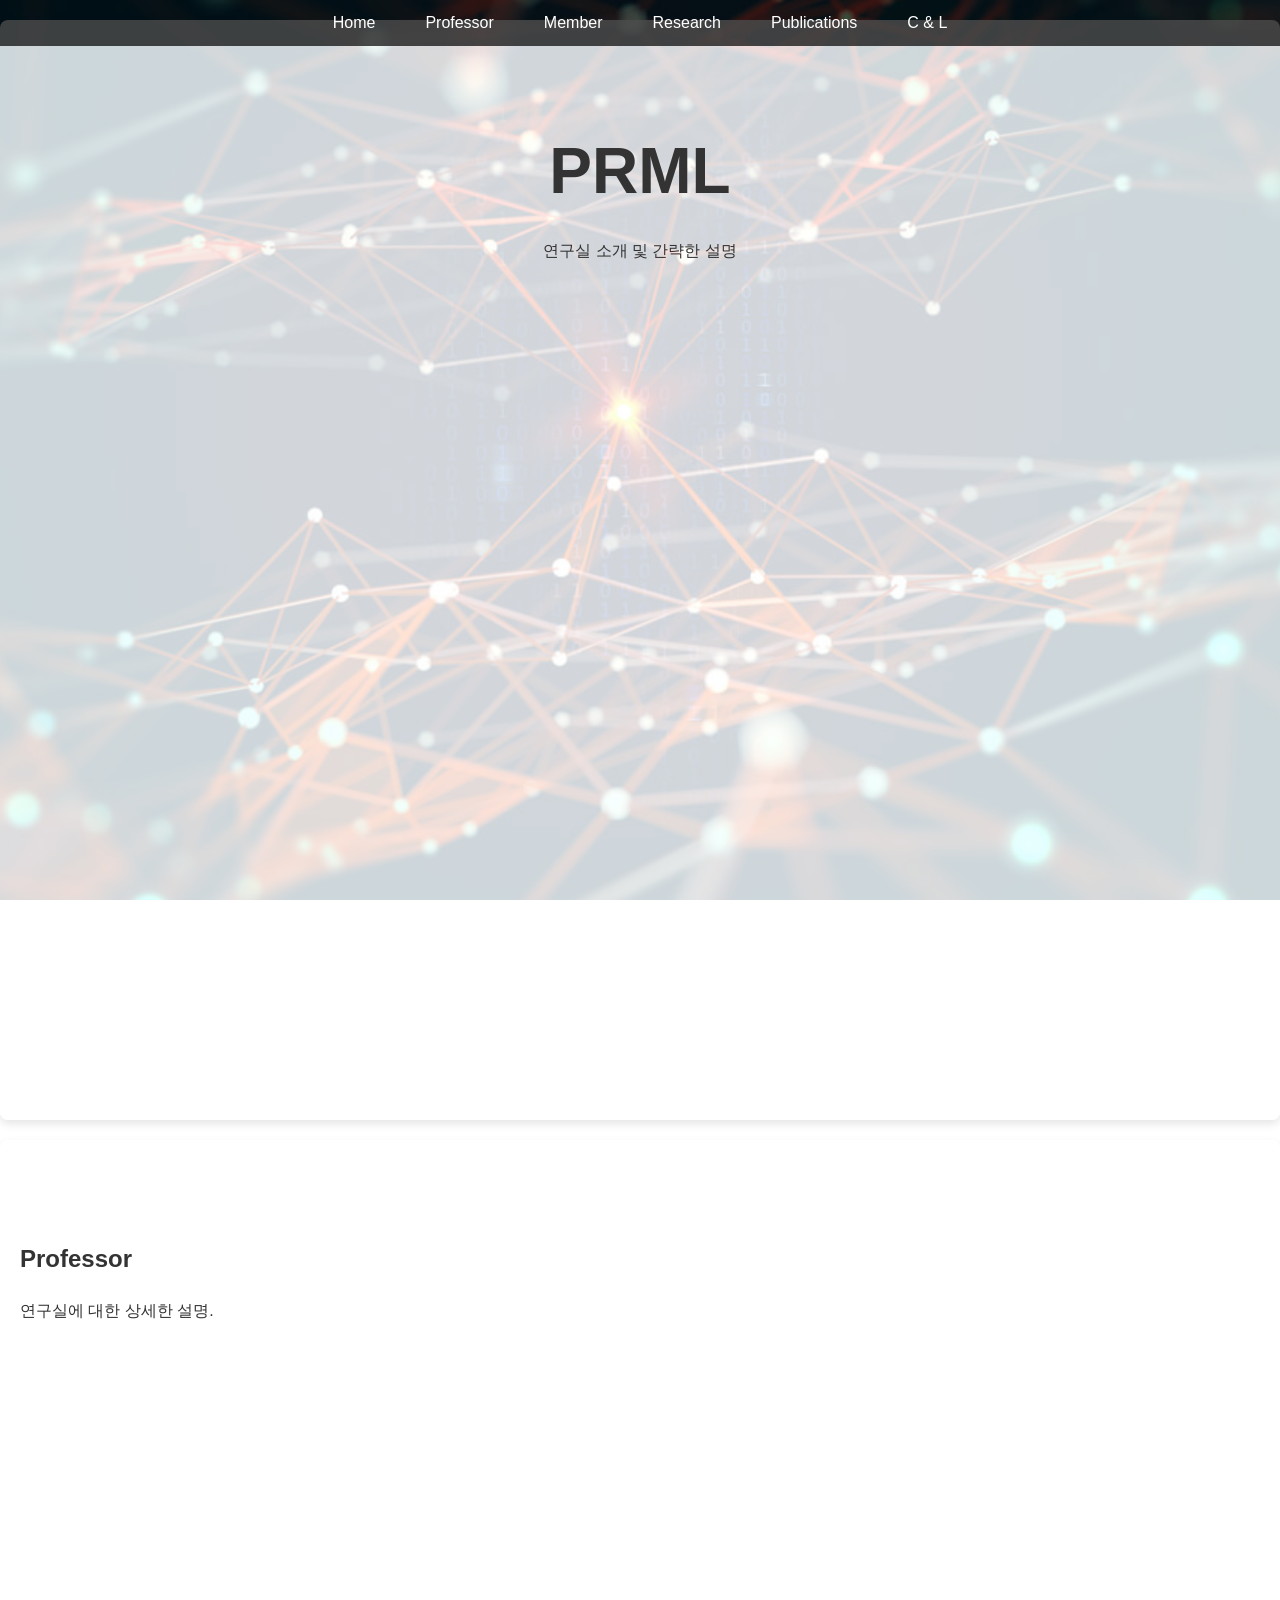
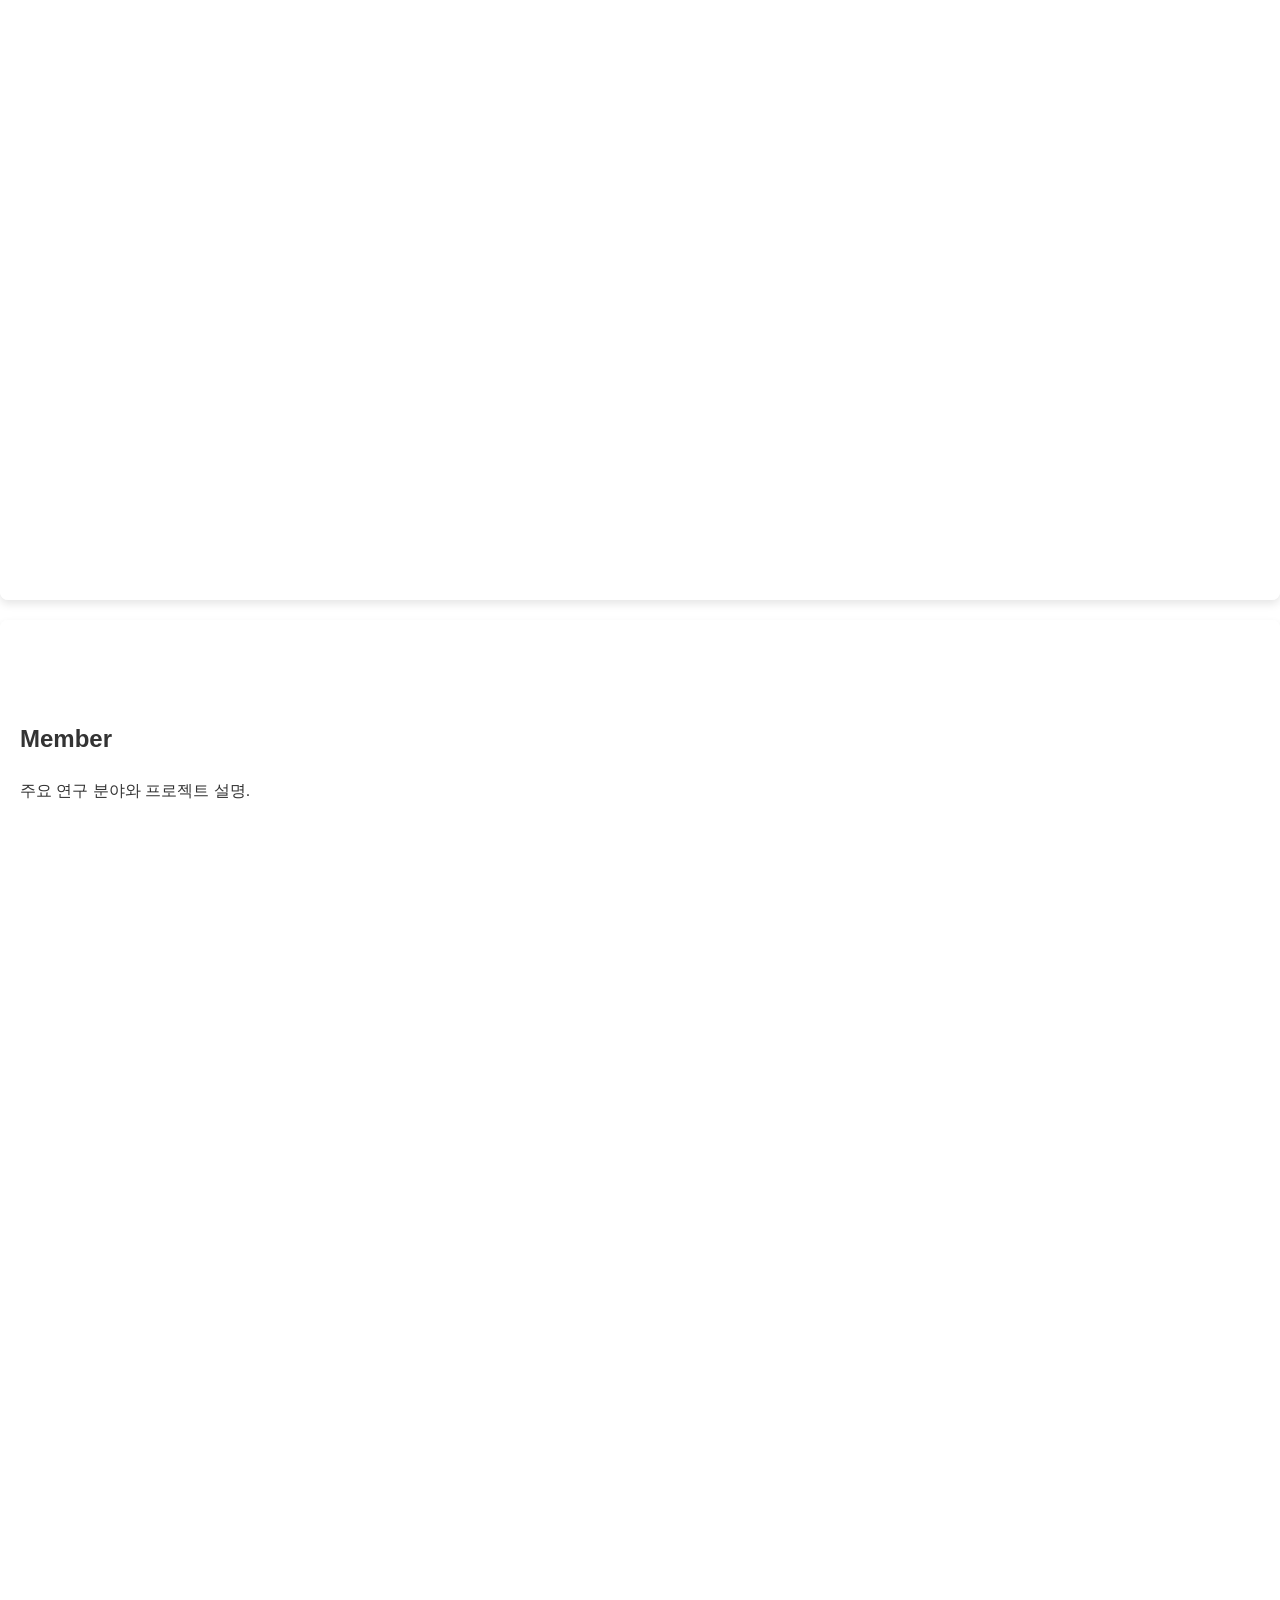
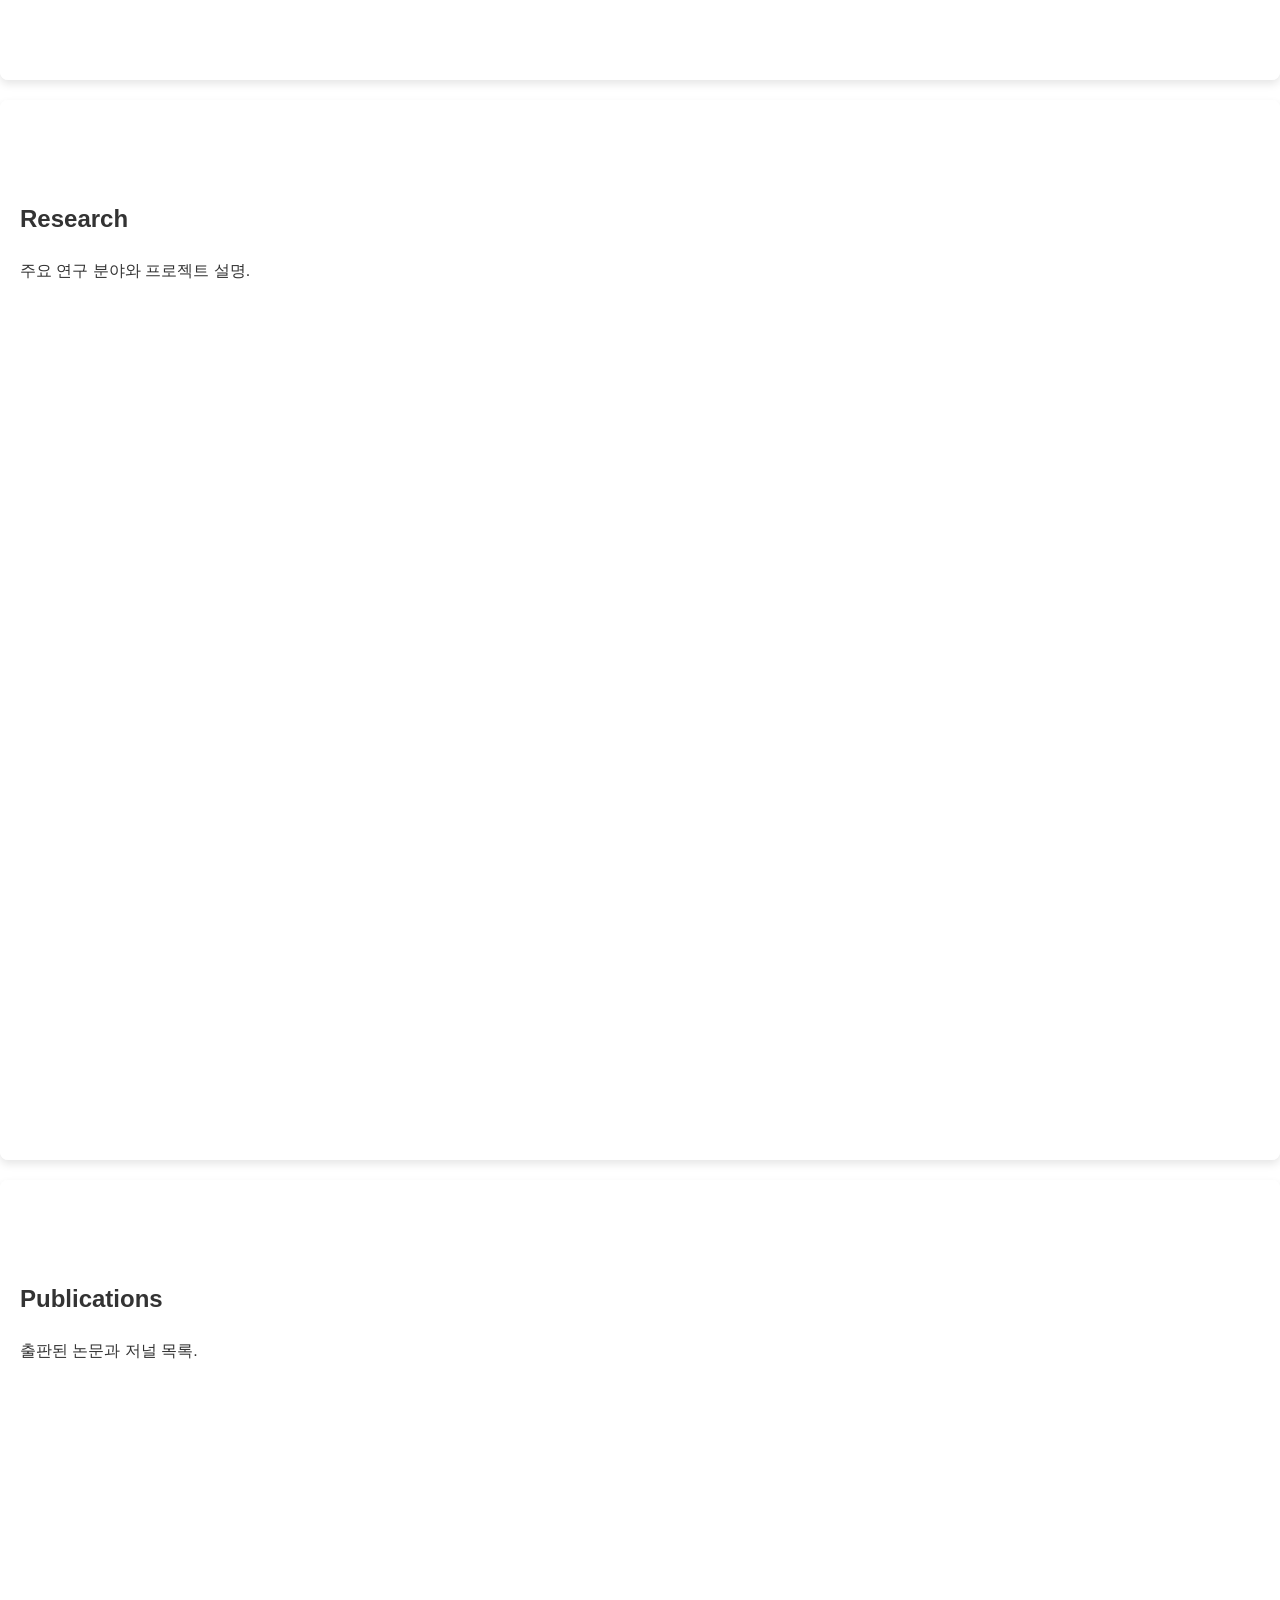
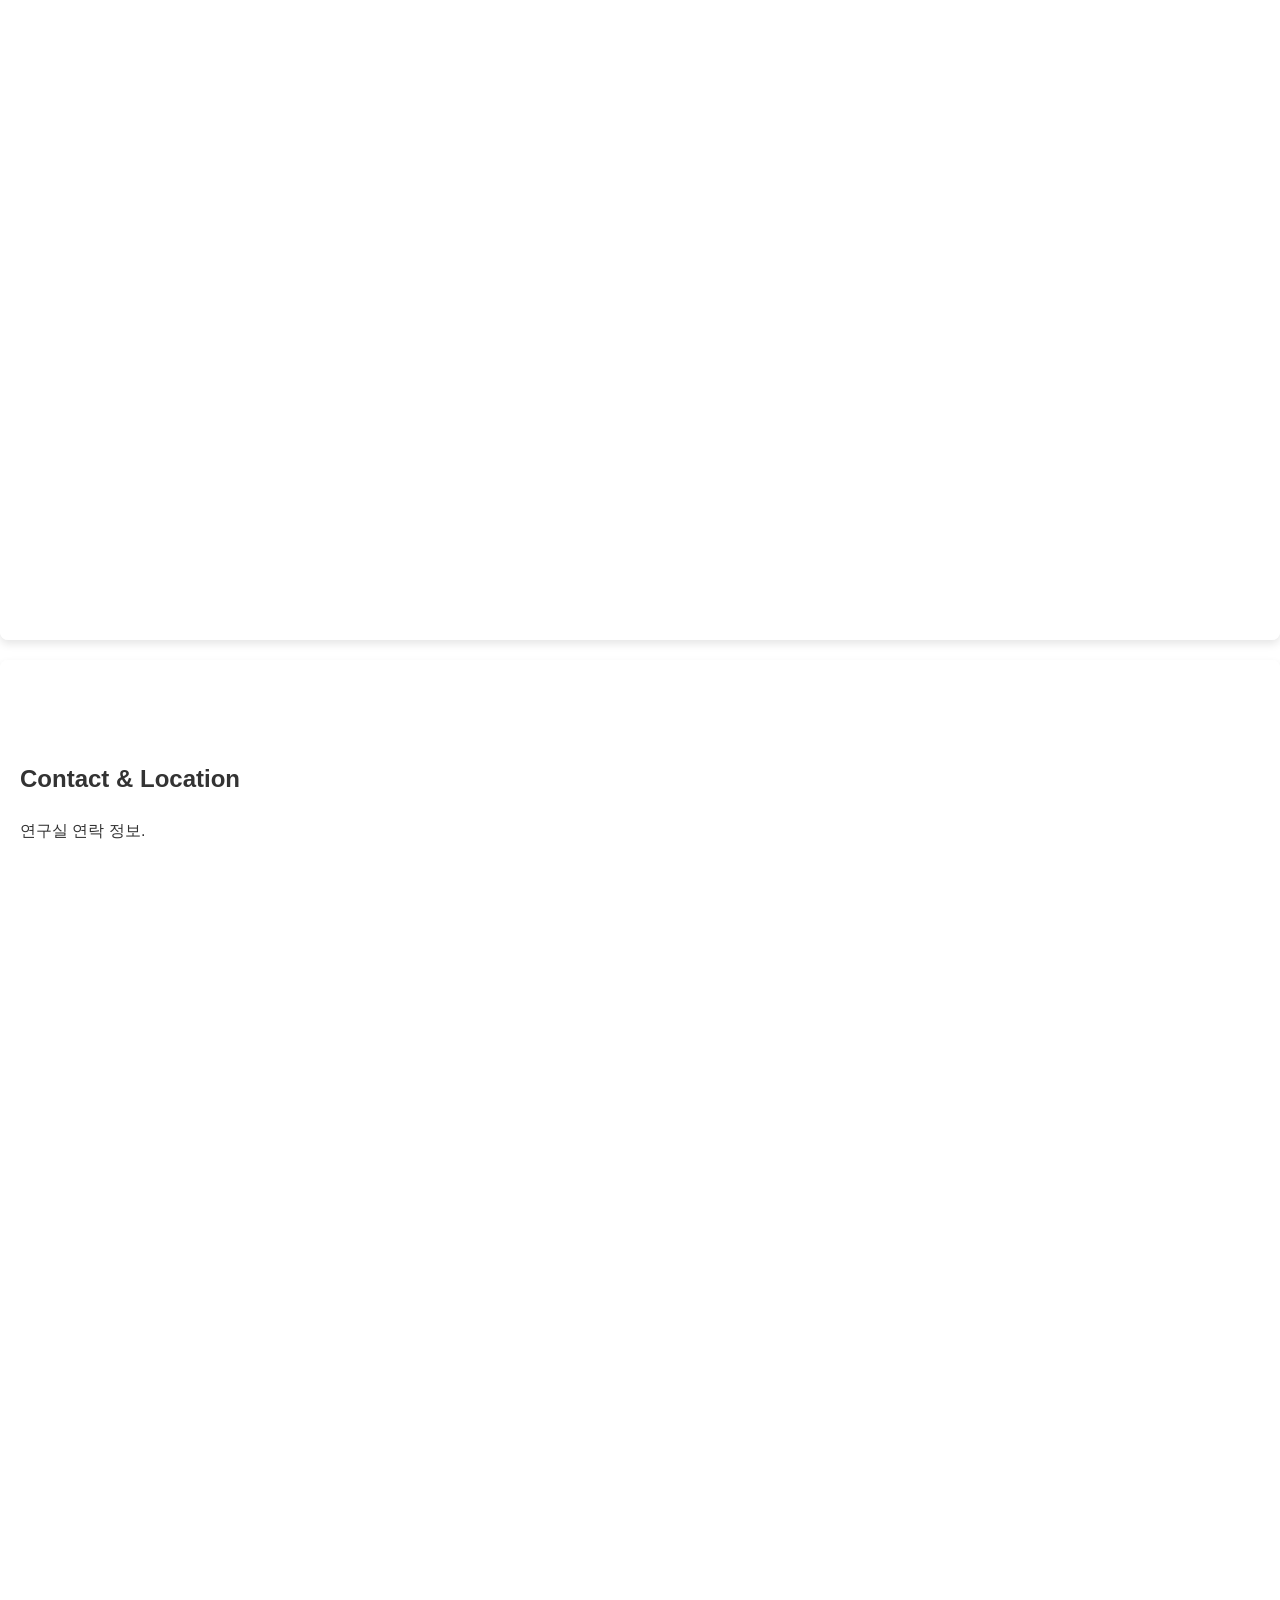
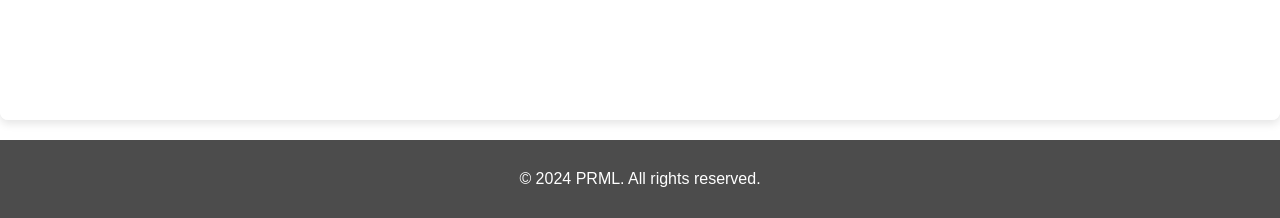
==== commit 4aae8619: "hello9" ====
--- a/index.html
+++ b/index.html
@@ -3,7 +3,7 @@
 <head>
     <meta charset="UTF-8">
     <meta name="viewport" content="width=device-width, initial-scale=1.0">
-    <title>연구실 페이지</title>
+    <title>PRML</title>
     <link rel="stylesheet" href="styles/styles.css">
 </head>
 <body>
@@ -15,11 +15,12 @@
                 <span class="bar"></span>
             </div>
             <ul class="nav-list">
-                <li><a href="#home">홈</a></li>
-                <li><a href="#about">소개</a></li>
-                <li><a href="#research">연구</a></li>
-                <li><a href="#publications">출판물</a></li>
-                <li><a href="#contact">연락처</a></li>
+                <li><a href="#home">Home</a></li>
+                <li><a href="#professor">Professor</a></li>
+                <li><a href="#member">Member</a></li>
+                <li><a href="#research">Research</a></li>
+                <li><a href="#publications">Publications</a></li>
+                <li><a href="#contact">C & L</a></li>
             </ul>
         </nav>
     </header>
@@ -29,23 +30,26 @@
         <p>연구실 소개 및 간략한 설명</p>
     </section>
 
-    <section id="about">
-        <h2>소개</h2>
+    <section id="professor">
+        <h2>Professor</h2>
         <p>연구실에 대한 상세한 설명.</p>
     </section>
 
-    <section id="research">
-        <h2>연구</h2>
+    <section id="member">
+        <h2>Member</h2>
         <p>주요 연구 분야와 프로젝트 설명.</p>
     </section>
-
+    <section id="research">
+        <h2>Research</h2>
+        <p>주요 연구 분야와 프로젝트 설명.</p>
+    </section>
     <section id="publications">
-        <h2>출판물</h2>
+        <h2>Publications</h2>
         <p>출판된 논문과 저널 목록.</p>
     </section>
 
     <section id="contact">
-        <h2>연락처 & 위치</h2>
+        <h2>Contact & Location</h2>
         <p>연구실 연락 정보.</p>
     </section>
 
--- a/styles/styles.css
+++ b/styles/styles.css
@@ -4,7 +4,7 @@
     margin: 0;
     padding: 0;
     line-height: 1.6;
-    background-image: url('image1.png');
+    background-image: url('image1.jpg');
     background-size: cover;
     background-attachment: fixed;
     background-position: center;
@@ -100,6 +100,14 @@
 
 section#home {
     text-align: center;
+    padding: 100px 20px; /* 패딩을 조금 더 늘려서 제목을 강조 */
+}
+
+section#home h1 {
+    font-size: 4em; /* 폰트 크기를 더 크게 조정 */
+    font-weight: bold; /* 폰트 두께를 더 두껍게 */
+    margin: 0;
+    color: #333; /* 색상을 필요에 맞게 조정 */
 }
 
 footer {
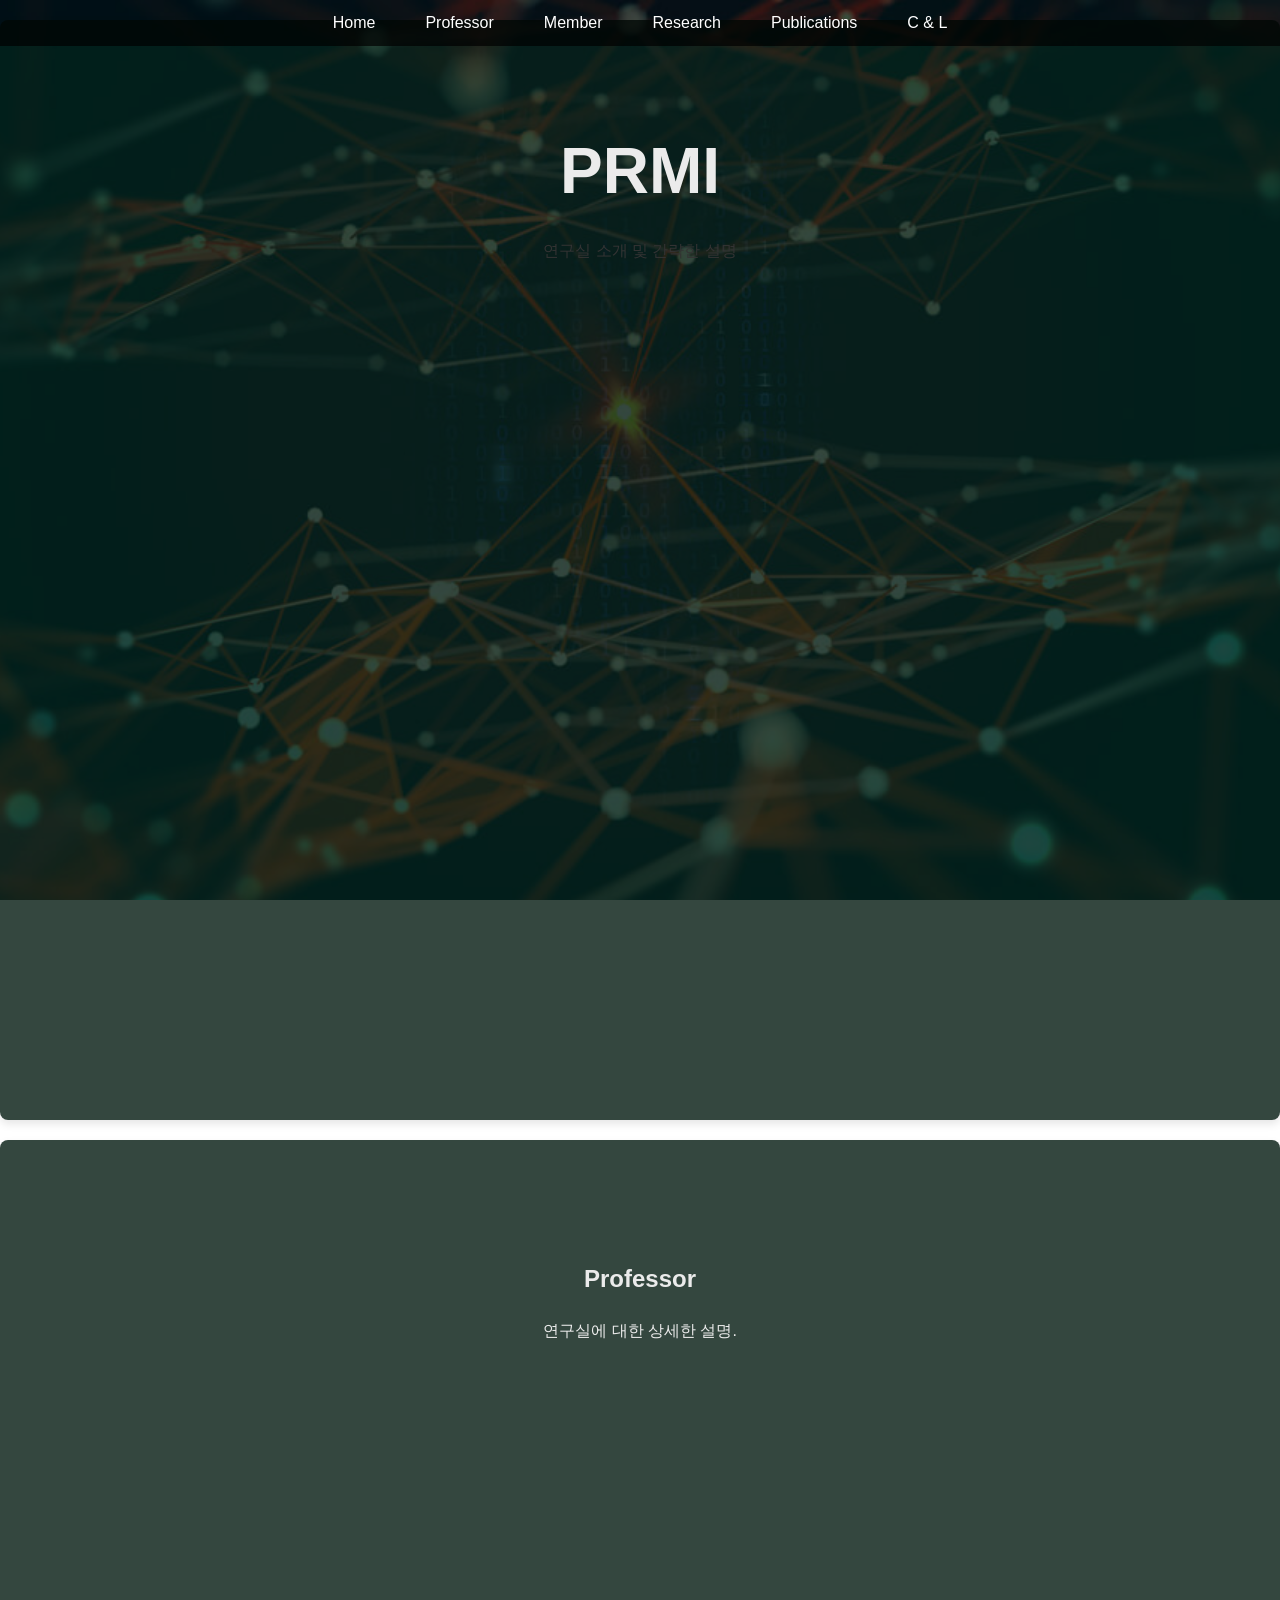
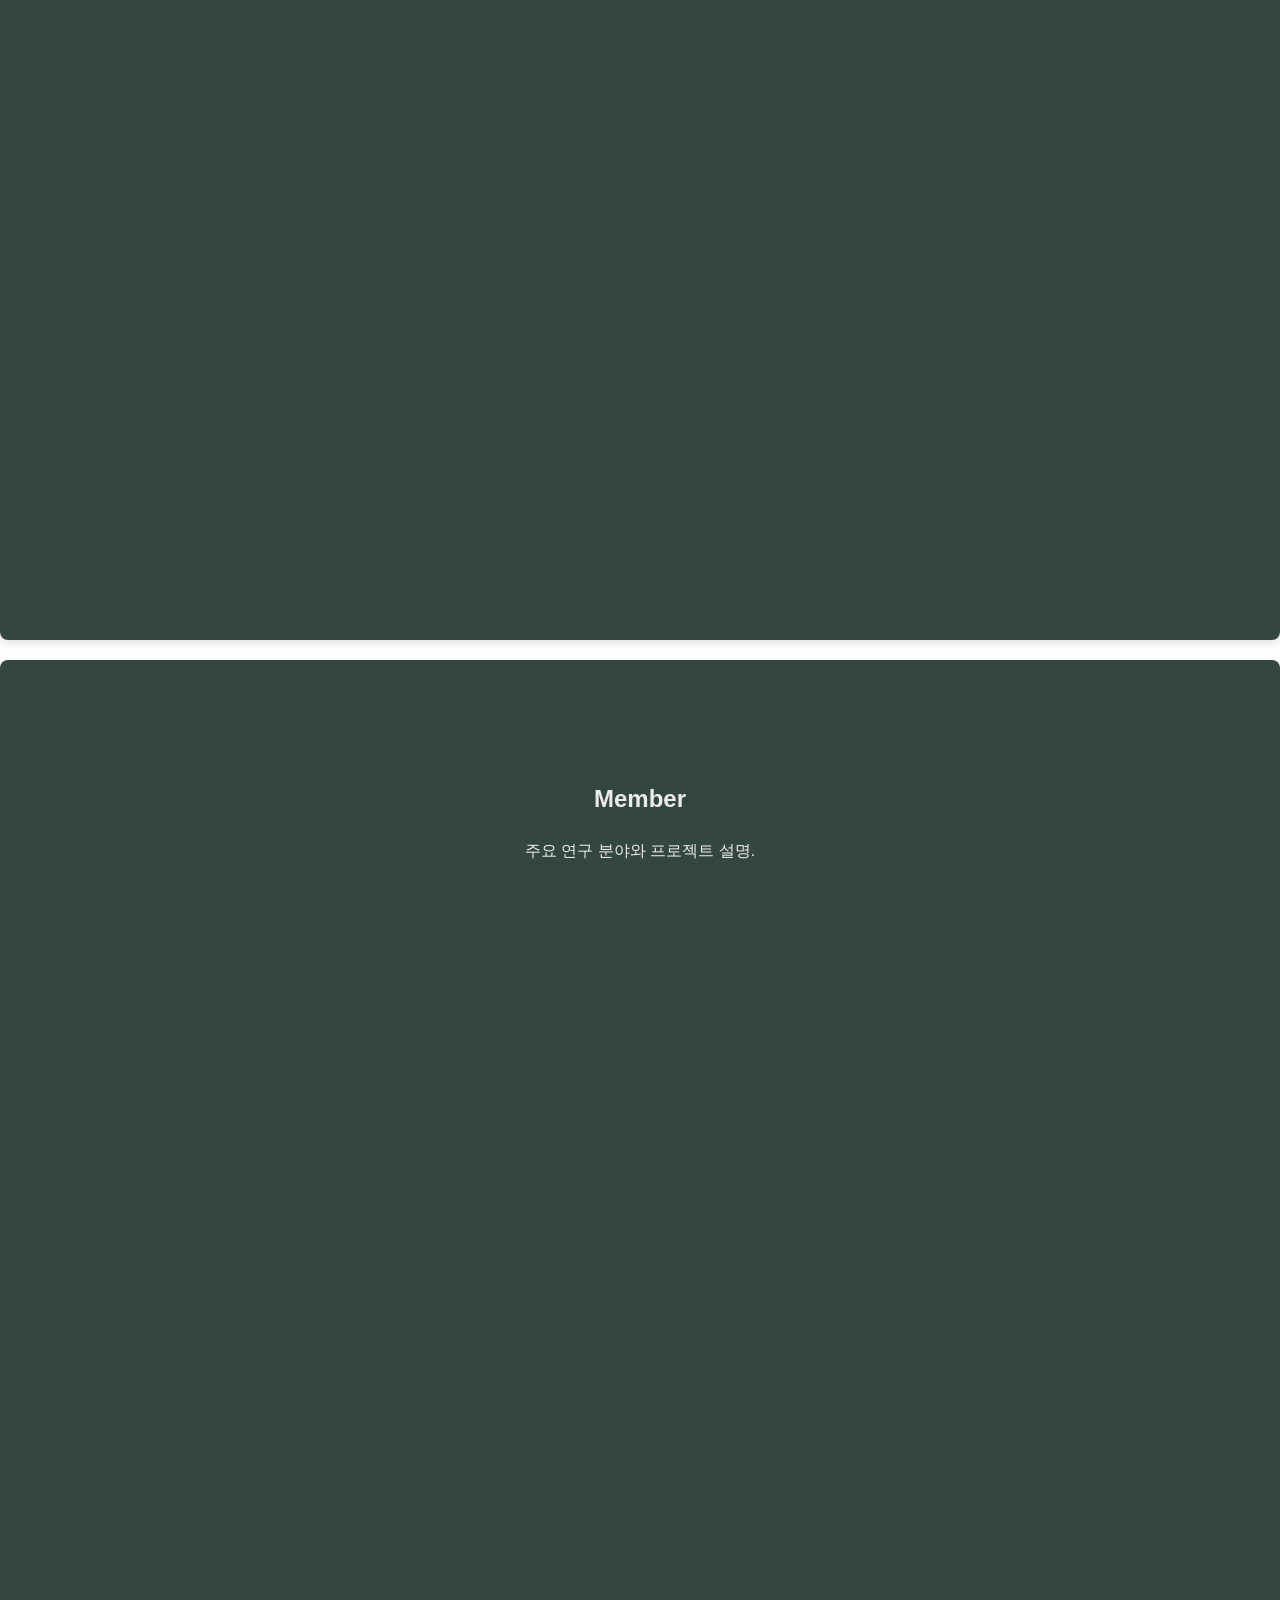
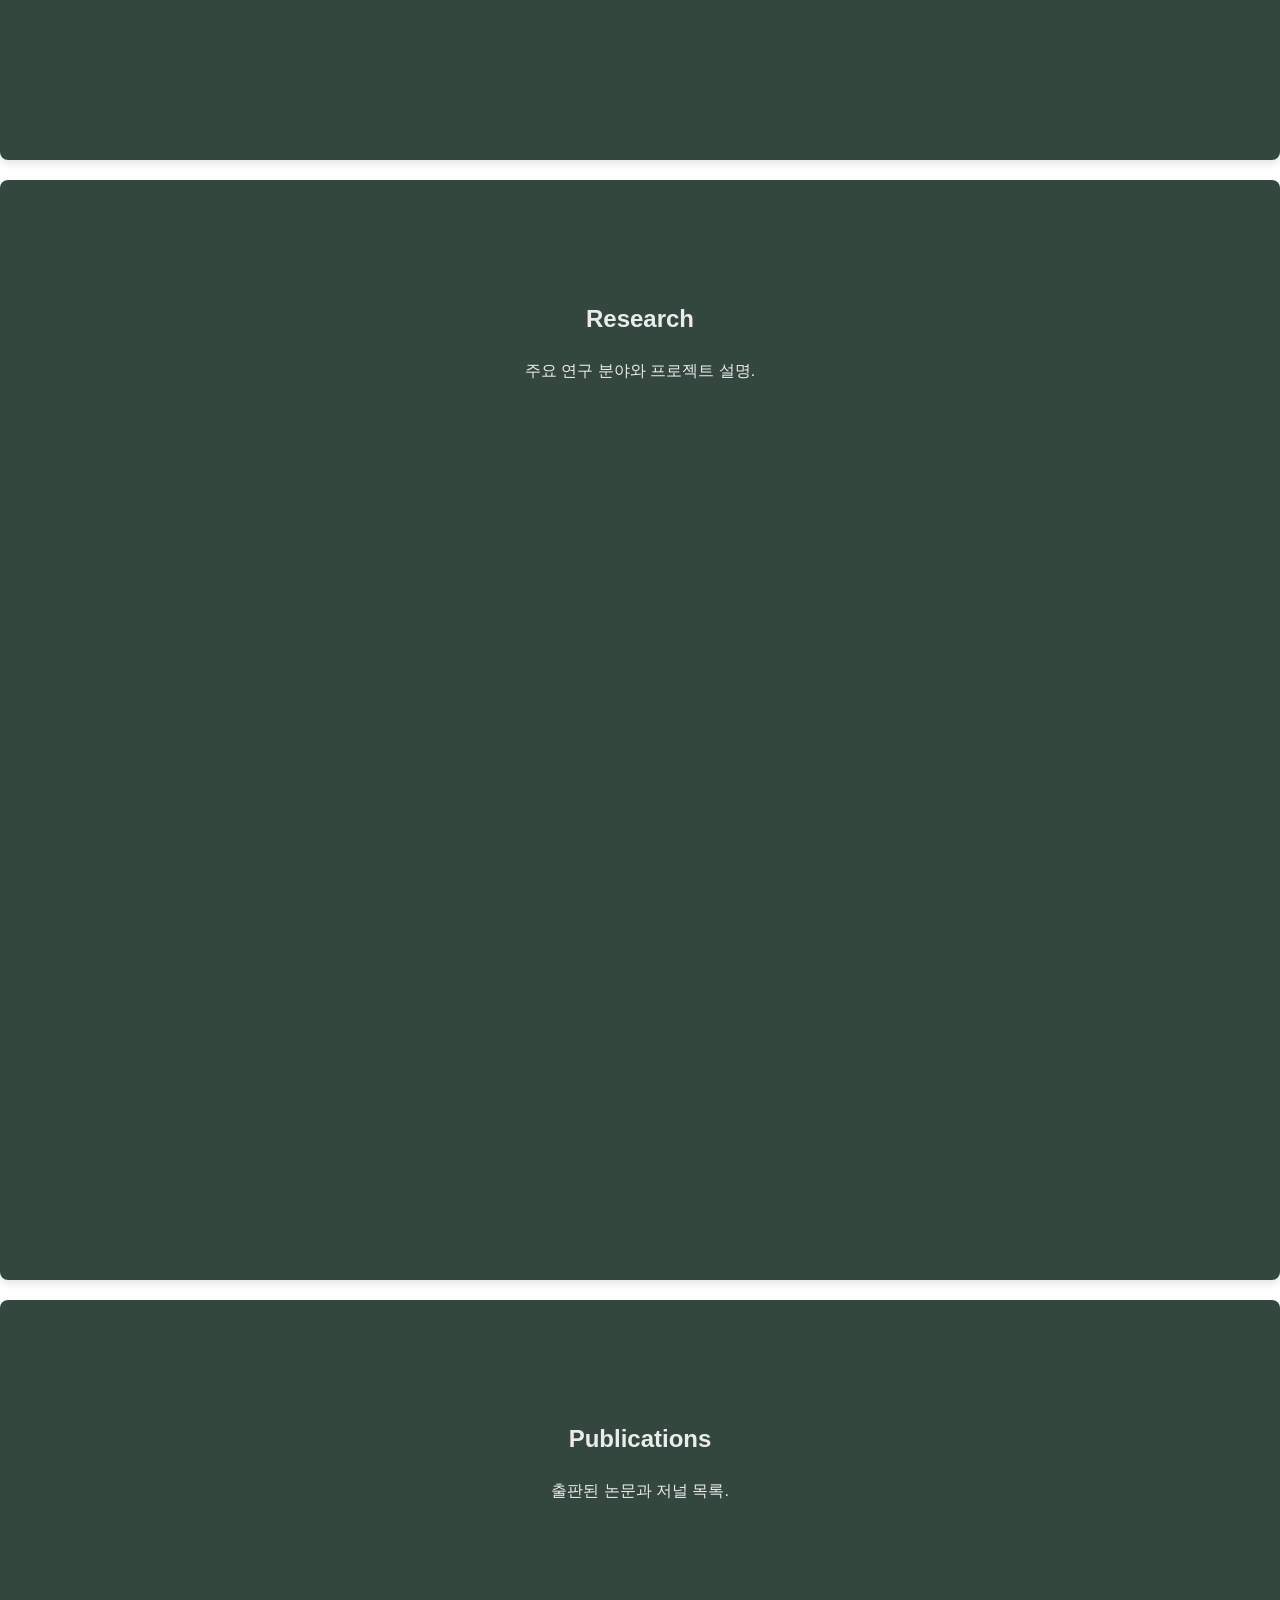
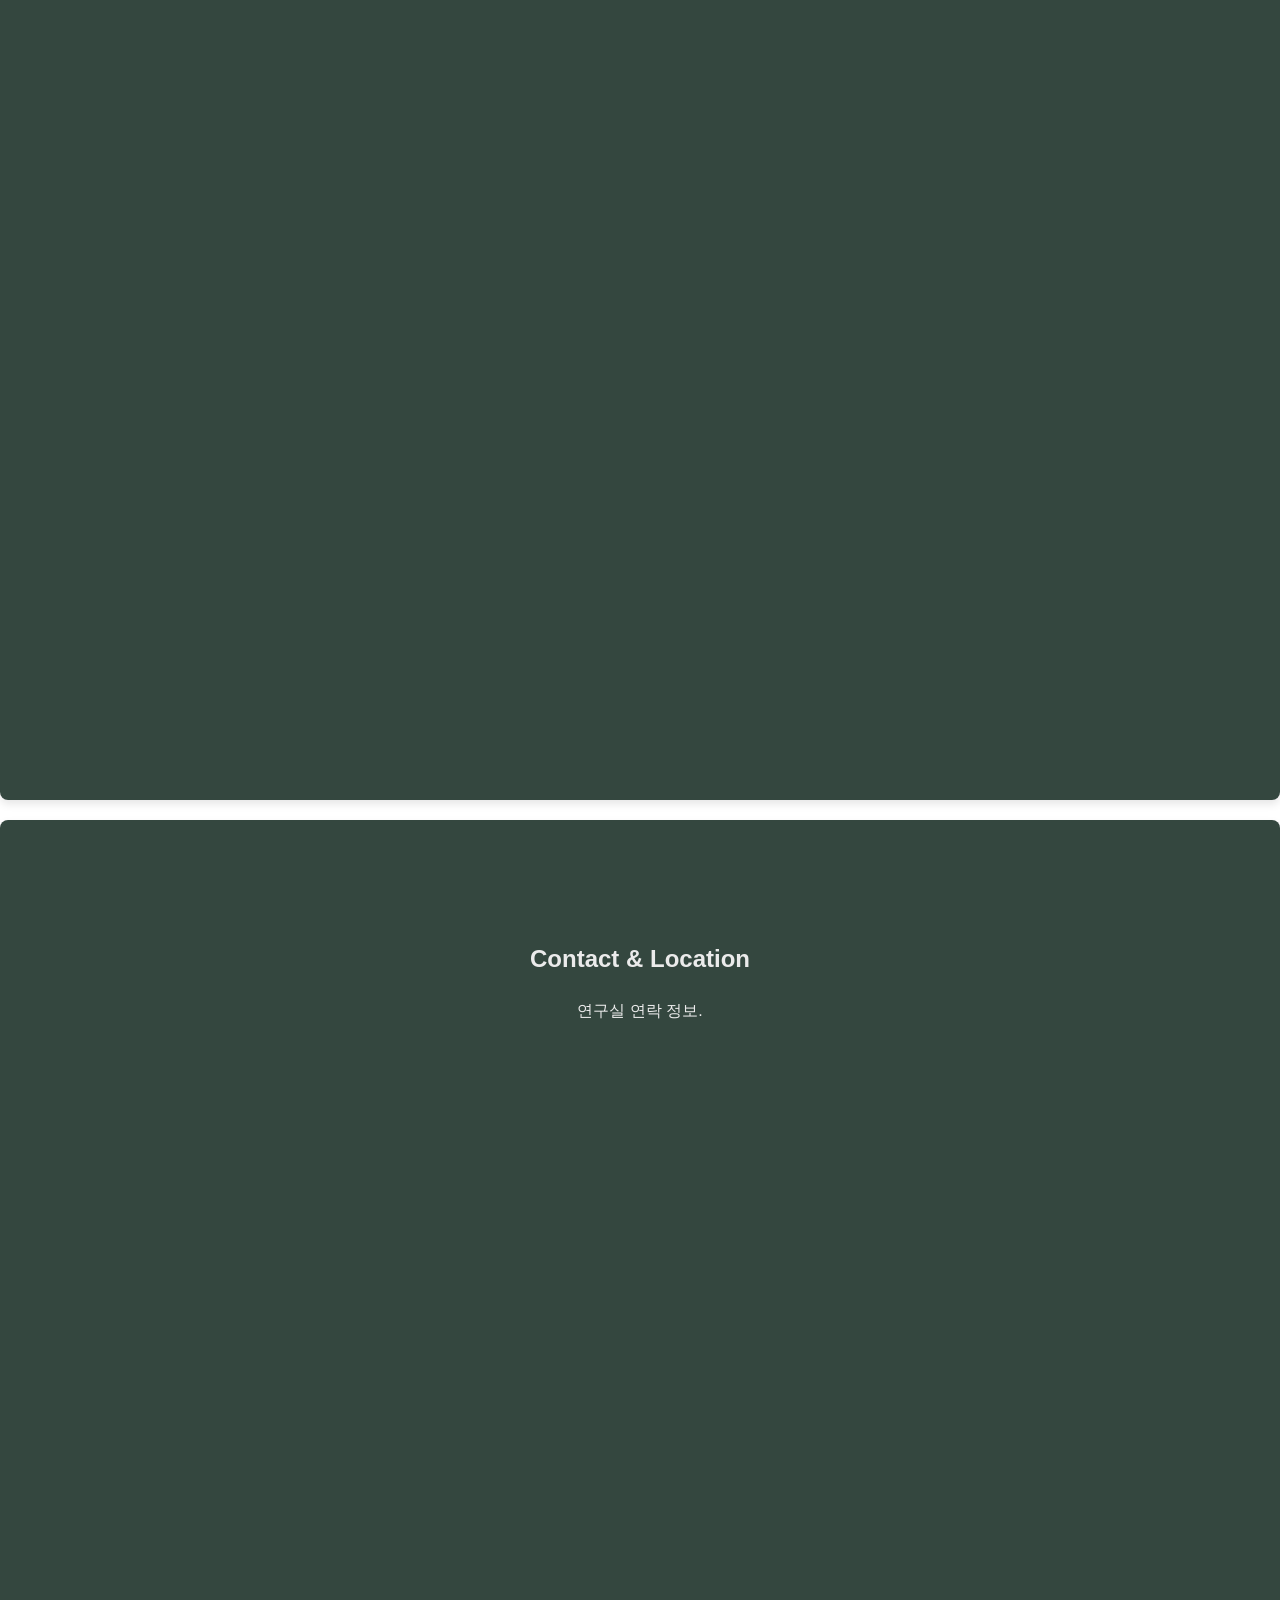
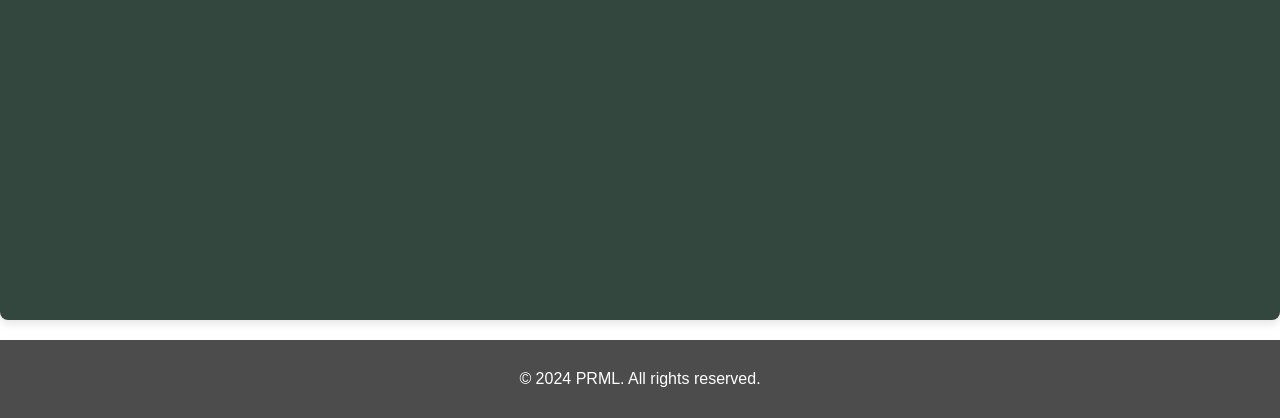
==== commit 0746cdce: "hello12" ====
--- a/index.html
+++ b/index.html
@@ -3,7 +3,7 @@
 <head>
     <meta charset="UTF-8">
     <meta name="viewport" content="width=device-width, initial-scale=1.0">
-    <title>PRML</title>
+    <title>PRMI</title>
     <link rel="stylesheet" href="styles/styles.css">
 </head>
 <body>
@@ -26,7 +26,7 @@
     </header>
 
     <section id="home">
-        <h1>PRML</h1>
+        <h1>PRMI</h1>
         <p>연구실 소개 및 간략한 설명</p>
     </section>
 
--- a/styles/styles.css
+++ b/styles/styles.css
@@ -1,4 +1,4 @@
-/* 기본 스타일 */
+
 body {
     font-family: Arial, sans-serif;
     margin: 0;
@@ -27,6 +27,8 @@
     margin: 0;
     display: flex;
     justify-content: center;
+    
+    
 }
 
 .nav-list li {
@@ -44,7 +46,7 @@
     border-radius: 4px;
 }
 
-/* 햄버거 메뉴 스타일 (모바일) */
+
 .menu-toggle {
     display: none;
     flex-direction: column;
@@ -88,26 +90,86 @@
     }
 }
 
-/* 섹션 스타일 */
+
 section {
     padding: 80px 20px;
     margin: 20px 0;
     min-height: 100vh;
-    background: rgba(255, 255, 255, 0.8);
+    background: rgba(2, 26, 15, 0.8);
     border-radius: 8px;
     box-shadow: 0 4px 8px rgba(0, 0, 0, 0.1);
 }
 
 section#home {
     text-align: center;
-    padding: 100px 20px; /* 패딩을 조금 더 늘려서 제목을 강조 */
+    padding: 100px 20px; 
 }
 
 section#home h1 {
-    font-size: 4em; /* 폰트 크기를 더 크게 조정 */
-    font-weight: bold; /* 폰트 두께를 더 두껍게 */
+    font-size: 4em; 
+    font-weight: bold; 
     margin: 0;
-    color: #333; /* 색상을 필요에 맞게 조정 */
+    color: #ebebeb; 
+}
+section#professor {
+    text-align: center;
+    padding: 100px 20px;
+    color: #ebebeb;  
+}
+
+section#professor h1 {
+    font-size: 4em; 
+    font-weight: bold; 
+    margin: 0;
+    color: #ebebeb; 
+}
+section#member {
+    text-align: center;
+    padding: 100px 20px; 
+    color: #ebebeb;
+}
+
+section#member h1 {
+    font-size: 4em; 
+    font-weight: bold; 
+    margin: 0;
+    color: #ebebeb; 
+}
+section#research {
+    text-align: center;
+    padding: 100px 20px; 
+    color: #ebebeb;
+}
+
+section#research h1 {
+    font-size: 4em; 
+    font-weight: bold; 
+    margin: 0;
+    color: #ebebeb; 
+}
+section#publications {
+    text-align: center;
+    padding: 100px 20px;
+    color: #ebebeb; 
+}
+
+section#publications h1 {
+    font-size: 4em; 
+    font-weight: bold; 
+    margin: 0;
+    color: #ebebeb; 
+}
+section#contact {
+    text-align: center;
+    padding: 100px 20px;
+    color: #ebebeb; 
+}
+
+section#contact h1 {
+    font-size: 4em; 
+    font-weight: bold; 
+    margin: 0;
+    color: #ebebeb; 
 }
 
 footer {
